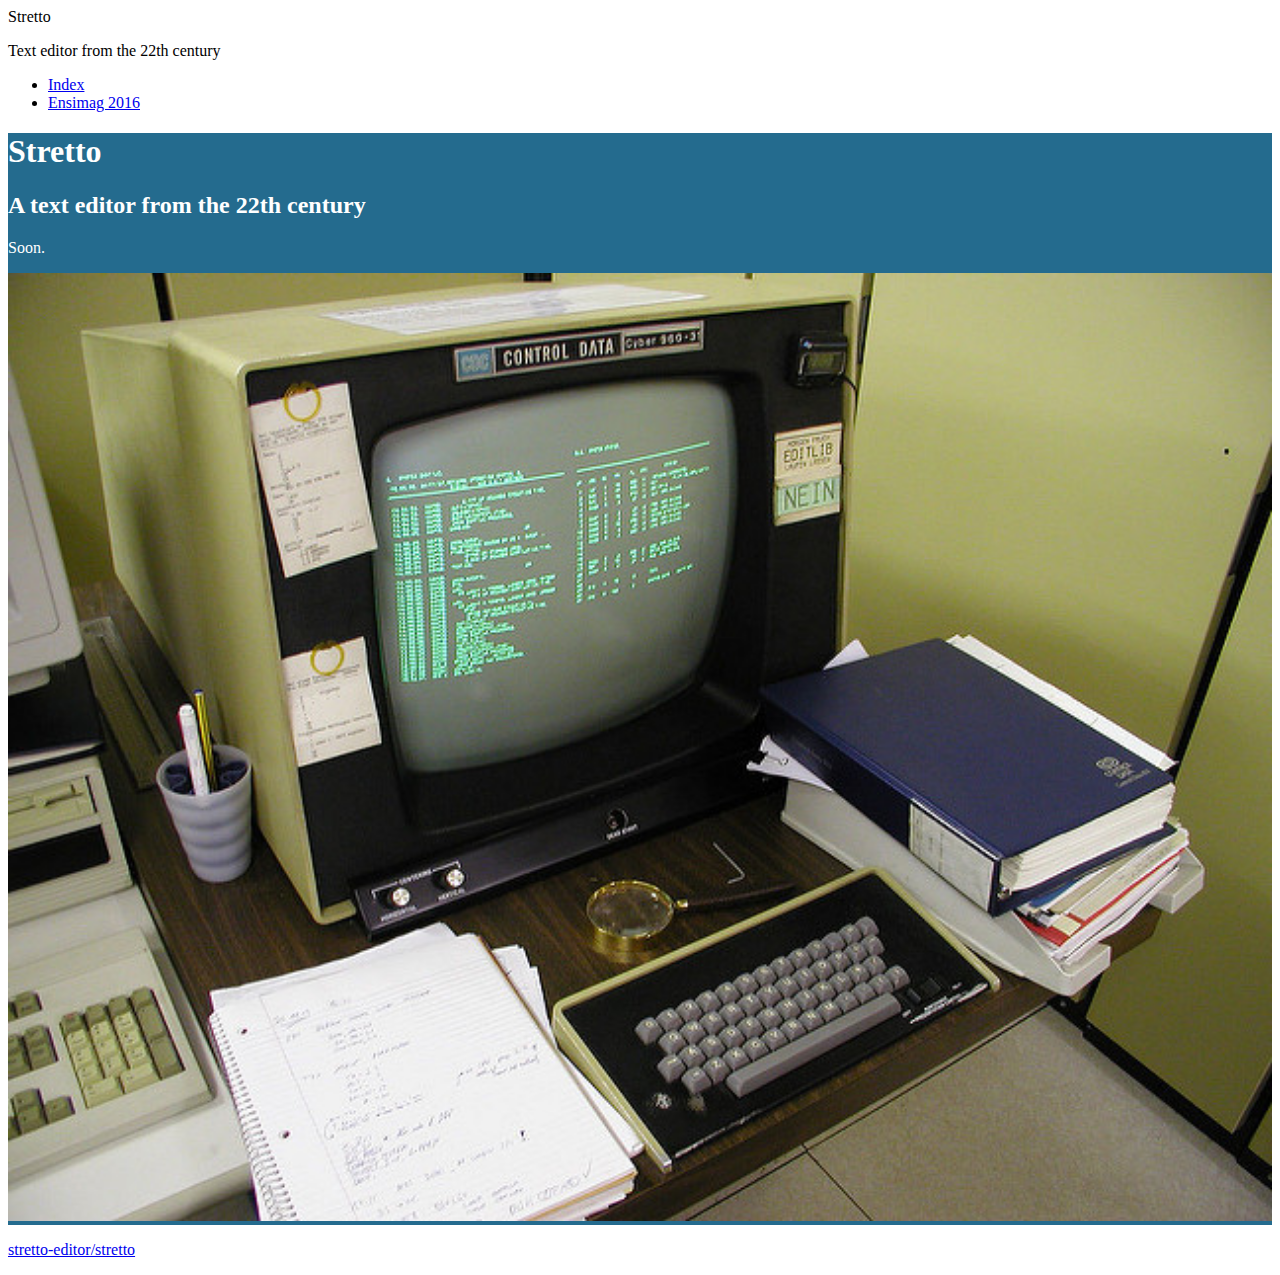
==== index.html @ a32aa9db "Added mixpanel tracking" ====
<!DOCTYPE html>
<html>
<head>
    <meta charset="utf-8">
    <meta name="viewport" content="width=device-width, initial-scale=1">
    <title>Stretto - Ensimag 2016</title>
    <!-- Boostrap -->
    <link rel="stylesheet" href="https://maxcdn.bootstrapcdn.com/bootstrap/3.3.6/css/bootstrap.min.css" integrity="sha384-1q8mTJOASx8j1Au+a5WDVnPi2lkFfwwEAa8hDDdjZlpLegxhjVME1fgjWPGmkzs7" crossorigin="anonymous">
    <link rel="stylesheet" href="./css/style.css">
    <!-- Bootstrap -->
    <script src="https://maxcdn.bootstrapcdn.com/bootstrap/3.3.6/js/bootstrap.min.js" integrity="sha384-0mSbJDEHialfmuBBQP6A4Qrprq5OVfW37PRR3j5ELqxss1yVqOtnepnHVP9aJ7xS" crossorigin="anonymous"></script>
    <script type="text/javascript">(function(e,b){if(!b.__SV){var a,f,i,g;window.mixpanel=b;b._i=[];b.init=function(a,e,d){function f(b,h){var a=h.split(".");2==a.length&&(b=b[a[0]],h=a[1]);b[h]=function(){b.push([h].concat(Array.prototype.slice.call(arguments,0)))}}var c=b;"undefined"!==typeof d?c=b[d]=[]:d="mixpanel";c.people=c.people||[];c.toString=function(b){var a="mixpanel";"mixpanel"!==d&&(a+="."+d);b||(a+=" (stub)");return a};c.people.toString=function(){return c.toString(1)+".people (stub)"};i="disable time_event track track_pageview track_links track_forms register register_once alias unregister identify name_tag set_config people.set people.set_once people.increment people.append people.union people.track_charge people.clear_charges people.delete_user".split(" ");
    for(g=0;g<i.length;g++)f(c,i[g]);b._i.push([a,e,d])};b.__SV=1.2;a=e.createElement("script");a.type="text/javascript";a.async=!0;a.src="undefined"!==typeof MIXPANEL_CUSTOM_LIB_URL?MIXPANEL_CUSTOM_LIB_URL:"file:"===e.location.protocol&&"//cdn.mxpnl.com/libs/mixpanel-2-latest.min.js".match(/^\/\//)?"https://cdn.mxpnl.com/libs/mixpanel-2-latest.min.js":"//cdn.mxpnl.com/libs/mixpanel-2-latest.min.js";f=e.getElementsByTagName("script")[0];f.parentNode.insertBefore(a,f)}})(document,window.mixpanel||[]);
    mixpanel.init("96ddbb5d593abe1ede6477f411e5e4f9");
    mixpanel.track("Viewed page Index");
</script>
</head>
<body class="container">
    <nav class="navbar navbar-default">
        <div class="container">
            <div class="navbar-header">
                <span class="navbar-brand">Stretto</span>
            </div>
            <p class="navbar-text ">Text editor from the 22th century</p>
            <ul class="nav navbar-nav">
                <li class="active">
                    <a href="./index.html">Index</a>
                </li>
                <li>
                    <a href="./ensimag.html">Ensimag 2016</a>
                </li>
            </ul>
        </div>
    </nav>

    <div class="jumbotron">
        <div class="row">

            <div class="col-md-6 col-xs-12">

                <h1>Stretto</h1>
                <h2>A text editor from the 22th century</h2>
                <p class="text-center">
                    Soon.
                </p>
            </div>
            <div class="col-md-6 col-xs-12">
                <img src="./img/computer.jpg" style="width:100%" alt="Un aperçu de Stretto">
            </div>
        </div>
    </div>
                <p class="text-center">
                    <a href="https://github.com/stretto-editor/stretto/tree/master">stretto-editor/stretto</a>
                </p>
    <p>
    </p>
</body>
</html>
---- css/style.css ----
body{
    font-size: 16px;
}
.jumbotron{
    background-color: #246b8e;
    color: #ffffff;
}
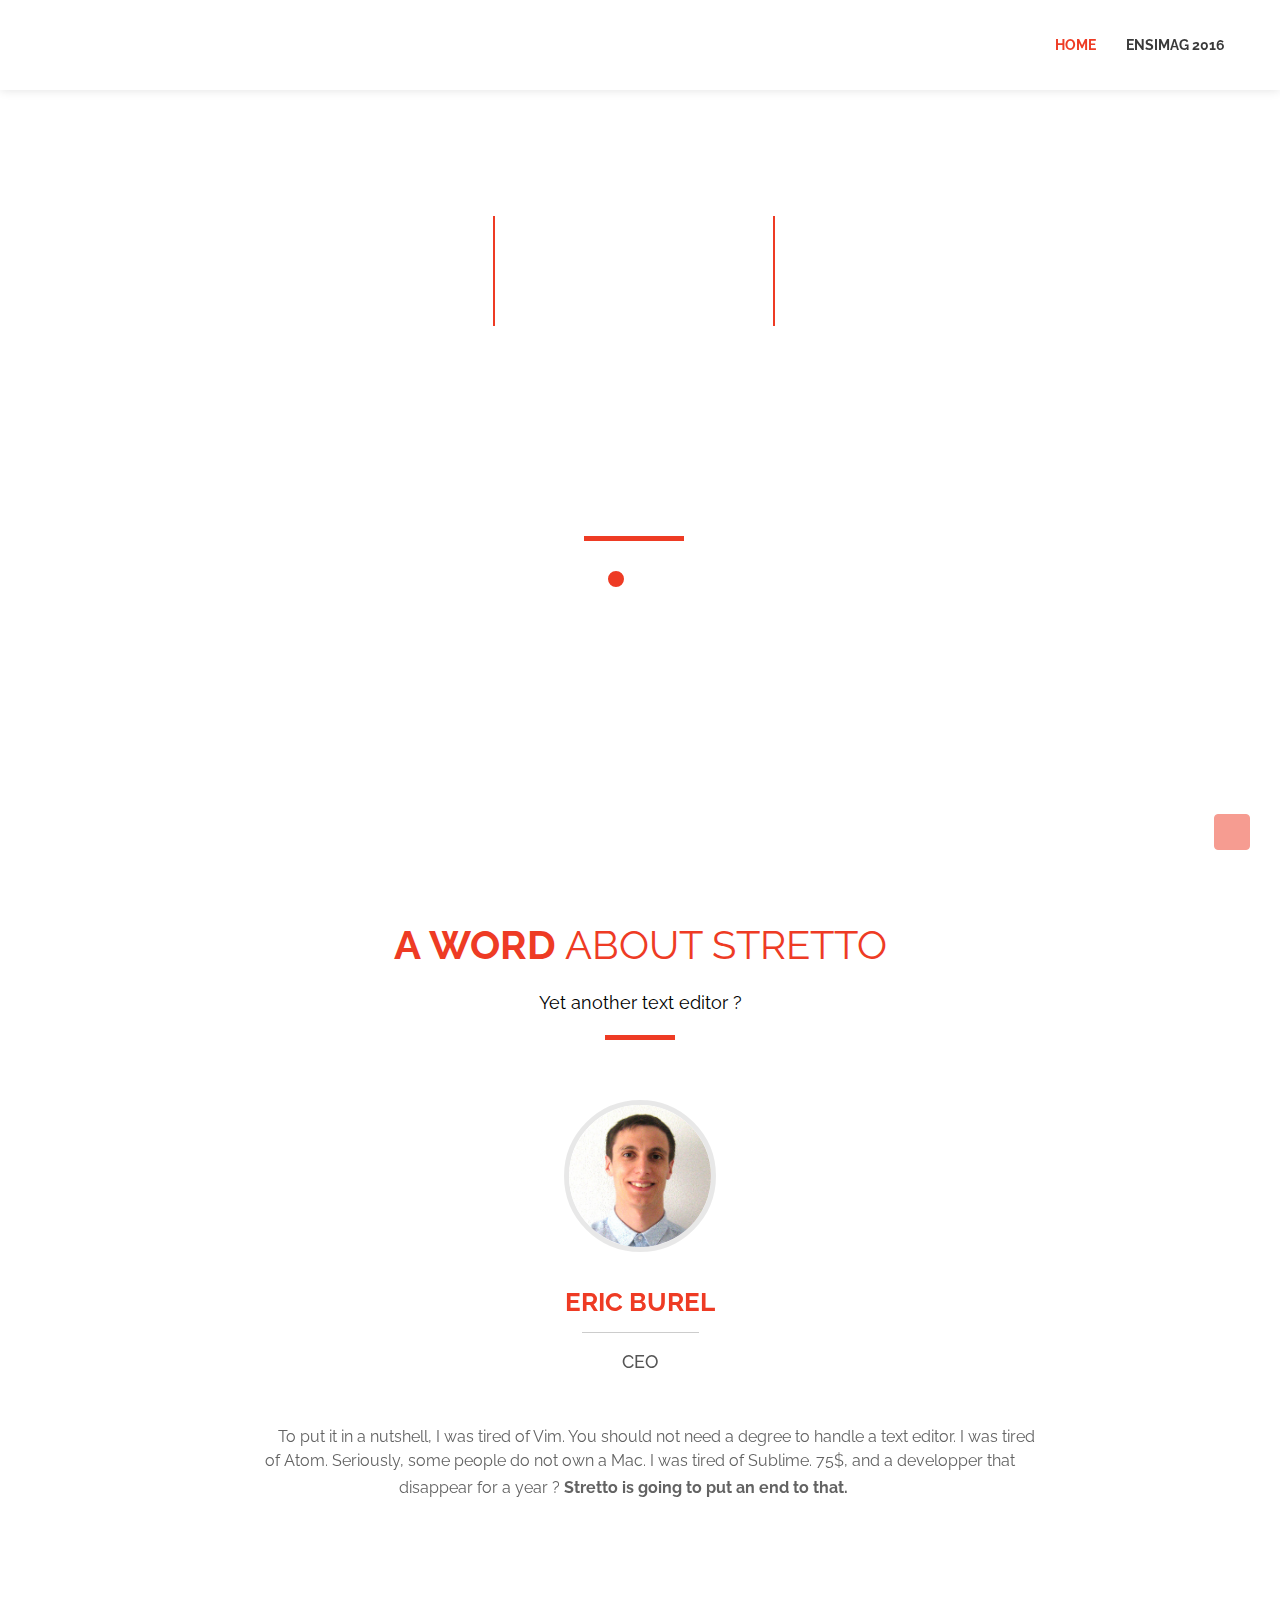
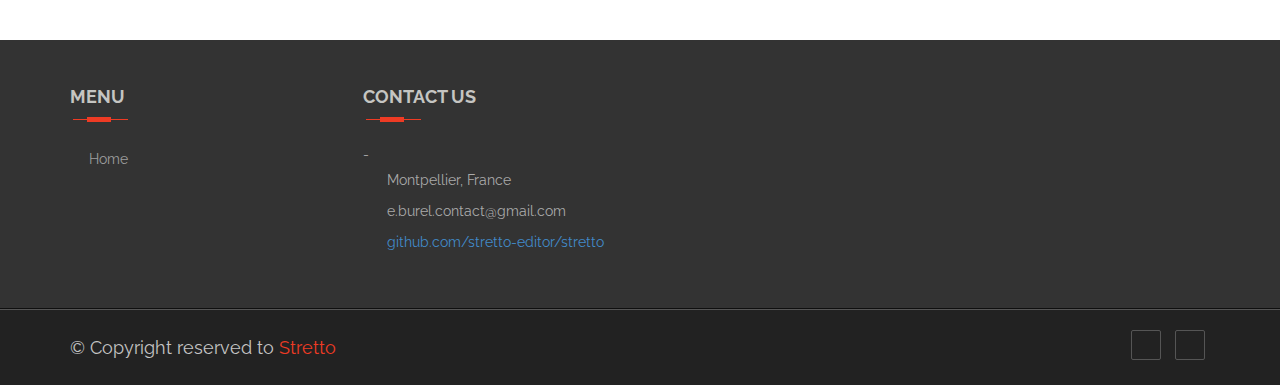
==== commit 9a264e45: "Implemented index" ====
--- a/index.html
+++ b/index.html
@@ -1,58 +1,373 @@
 <!DOCTYPE html>
-<html>
+<!--[if lt IE 7]>      <html class="no-js lt-ie9 lt-ie8 lt-ie7"> <![endif]-->
+<!--[if IE 7]>         <html class="no-js lt-ie9 lt-ie8"> <![endif]-->
+<!--[if IE 8]>         <html class="no-js lt-ie9"> <![endif]-->
+<!--[if gt IE 8]><!--> <html class="no-js"> <!--<![endif]-->
 <head>
+    <!-- Basic Page Needs
+    ================================================== -->
     <meta charset="utf-8">
+    <title>Stretto - Text editor from the 22nd century</title>
+    <meta name="description" content="">
+    <!-- Mobile Specific Metas
+    ================================================== -->
     <meta name="viewport" content="width=device-width, initial-scale=1">
-    <title>Stretto - Ensimag 2016</title>
-    <!-- Boostrap -->
-    <link rel="stylesheet" href="https://maxcdn.bootstrapcdn.com/bootstrap/3.3.6/css/bootstrap.min.css" integrity="sha384-1q8mTJOASx8j1Au+a5WDVnPi2lkFfwwEAa8hDDdjZlpLegxhjVME1fgjWPGmkzs7" crossorigin="anonymous">
-    <link rel="stylesheet" href="./css/style.css">
+
+    <!-- Place favicon.ico and apple-touch-icon.png in the root directory -->
+    <!-- CSS
+    ================================================== -->
     <!-- Bootstrap -->
-    <script src="https://maxcdn.bootstrapcdn.com/bootstrap/3.3.6/js/bootstrap.min.js" integrity="sha384-0mSbJDEHialfmuBBQP6A4Qrprq5OVfW37PRR3j5ELqxss1yVqOtnepnHVP9aJ7xS" crossorigin="anonymous"></script>
-    <script type="text/javascript">(function(e,b){if(!b.__SV){var a,f,i,g;window.mixpanel=b;b._i=[];b.init=function(a,e,d){function f(b,h){var a=h.split(".");2==a.length&&(b=b[a[0]],h=a[1]);b[h]=function(){b.push([h].concat(Array.prototype.slice.call(arguments,0)))}}var c=b;"undefined"!==typeof d?c=b[d]=[]:d="mixpanel";c.people=c.people||[];c.toString=function(b){var a="mixpanel";"mixpanel"!==d&&(a+="."+d);b||(a+=" (stub)");return a};c.people.toString=function(){return c.toString(1)+".people (stub)"};i="disable time_event track track_pageview track_links track_forms register register_once alias unregister identify name_tag set_config people.set people.set_once people.increment people.append people.union people.track_charge people.clear_charges people.delete_user".split(" ");
-    for(g=0;g<i.length;g++)f(c,i[g]);b._i.push([a,e,d])};b.__SV=1.2;a=e.createElement("script");a.type="text/javascript";a.async=!0;a.src="undefined"!==typeof MIXPANEL_CUSTOM_LIB_URL?MIXPANEL_CUSTOM_LIB_URL:"file:"===e.location.protocol&&"//cdn.mxpnl.com/libs/mixpanel-2-latest.min.js".match(/^\/\//)?"https://cdn.mxpnl.com/libs/mixpanel-2-latest.min.js":"//cdn.mxpnl.com/libs/mixpanel-2-latest.min.js";f=e.getElementsByTagName("script")[0];f.parentNode.insertBefore(a,f)}})(document,window.mixpanel||[]);
-    mixpanel.init("96ddbb5d593abe1ede6477f411e5e4f9");
-    mixpanel.track("Viewed page Index");
-</script>
+    <link rel="stylesheet" href="css/bootstrap.min.css"/>
+    <!-- FontAwesome -->
+    <link rel="stylesheet" href="css/font-awesome.min.css"/>
+    <!-- Animation -->
+    <link rel="stylesheet" href="css/animate.css" />
+    <!-- Owl Carousel -->
+    <link rel="stylesheet" href="css/owl.carousel.css"/>
+    <link rel="stylesheet" href="css/owl.theme.css"/>
+    <!-- Pretty Photo -->
+    <link rel="stylesheet" href="css/prettyPhoto.css"/>
+    <!-- Main color style -->
+    <link rel="stylesheet" href="css/red.css"/>
+    <!-- Template styles-->
+    <link rel="stylesheet" href="css/custom.css" />
+    <!-- Responsive -->
+    <link rel="stylesheet" href="css/responsive.css" />
+    <link rel="stylesheet" href="css/jquery.fancybox.css?v=2.1.5" type="text/css" media="screen" />
+
+    <script type="text/javascript" src="http://maps.google.com/maps/api/js?sensor=false"></script>
+    <link href="http://fonts.googleapis.com/css?family=Lato:400,300" rel="stylesheet" type="text/css">
+    <link href="http://fonts.googleapis.com/css?family=Raleway:400,300,500" rel="stylesheet" type="text/css">
 </head>
-<body class="container">
-    <nav class="navbar navbar-default">
+
+<body data-spy="scroll" data-target=".navbar-fixed-top">
+    <!--[if lt IE 7]>
+    <p class="browsehappy">You are using an <strong>outdated</strong> browser. Please <a href="http://browsehappy.com/">upgrade your browser</a> to improve your experience.</p>
+    <![endif]-->
+
+    <header id="section_header" class="navbar-fixed-top main-nav" role="banner">
         <div class="container">
-            <div class="navbar-header">
-                <span class="navbar-brand">Stretto</span>
-            </div>
-            <p class="navbar-text ">Text editor from the 22th century</p>
-            <ul class="nav navbar-nav">
-                <li class="active">
-                    <a href="./index.html">Index</a>
-                </li>
-                <li>
-                    <a href="./ensimag.html">Ensimag 2016</a>
-                </li>
-            </ul>
+            <!-- <div class="row"> -->
+            <div class="navbar-header ">
+                <button type="button" class="navbar-toggle" data-toggle="collapse" data-target="#bs-example-navbar-collapse-1">
+                    <span class="sr-only">Toggle navigation</span>
+                    <span class="icon-bar"></span>
+                    <span class="icon-bar"></span>
+                    <span class="icon-bar"></span>
+                </button>
+                <a class="navbar-brand" href="#">
+                    <img src="images/logo2.png" alt="">
+                </a>
+            </div><!--Navbar header End-->
+            <nav class="collapse navbar-collapse navigation" id="bs-example-navbar-collapse-1" role="navigation">
+                <ul class="nav navbar-nav navbar-right ">
+                    <li class="active"> <a href="#slider_part" class="page-scroll">Home </a></li>
+                    <!--<li><a href="#portfolio" class="page-scroll" >Portfolio</a> </li>
+                    <li><a href="#about" class="page-scroll">About Us </a> </li>
+                    <li><a href="#team" class="page-scroll">Our Team </a> </li>
+                    <li><a href="#blog" class="page-scroll">Blog</a> </li>
+                    <li><a href="#contact" class="page-scroll">Contact Us</a> </li>-->
+                    <li><a href="./ensimag.html">Ensimag 2016</a> </li>
+                </ul>
+            </nav>
+        </div><!-- /.container-fluid -->
+    </header>
+    <!-- Slider start -->
+    <section id="slider_part">
+        <div class="carousel slide" id="carousel-example-generic" data-ride="carousel">
+            <!-- Indicators -->
+            <ol class="carousel-indicators text-center">
+                <li data-target="#carousel-example-generic" data-slide-to="0" class="active"></li>
+                <li data-target="#carousel-example-generic" data-slide-to="1"></li>
+                <li data-target="#carousel-example-generic" data-slide-to="2"></li>
+            </ol>
+
+            <div class="carousel-inner">
+                <div class="item active">
+                    <div class="overlay-slide">
+                        <img src="images/banner/p5.jpg" alt="" class="img-responsive">
+                    </div>
+                    <div class="carousel-caption">
+                        <div class="col-md-12 col-xs-12 text-center">
+                            <h2>Stretto</h2>
+                            <h3 class="animated2">A text editor from the 22nd century</h3>
+                            <div class="line"></div>
+                            <p class="animated3">From the future to you</p>
+                        </div>
+                    </div>
+                </div>
+                <div class="item">
+                    <div class="overlay-slide">
+                        <img src="images/banner/p3.jpg" alt="" class="img-responsive">
+                    </div>
+                    <div class="carousel-caption">
+                        <div class="col-md-12 col-xs-12 text-center">
+                            <h2>Stretto</h2>
+                            <h3 class="animated3">As modern as Go</h3>
+                            <div class="line"></div>
+                            <p class="animated2">Written in a fast, modern, extensible language</p>
+                        </div>
+                    </div>
+                </div>
+                <div class="item">
+                    <div class="overlay-slide">
+                        <img src="images/banner/p10.jpg" alt="" class="img-responsive">
+                    </div>
+                    <div class="carousel-caption">
+                        <div class="col-md-12 col-xs-12 text-center">
+                            <h2>Stretto</h2>
+                            <h3 class="animated3">No trade-off</h3>
+                            <div class="line"></div>
+                            <p class="animated2">The speed of Vim, the community of Atom, the power of Sublime</p>
+                        </div>
+                    </div>
+                </div>
+
+            </div> 	 <!-- End Carousel Inner -->
+
+            <!-- Controls -->
+            <div class="slides-control ">
+                <a class="left carousel-control" href="#carousel-example-generic" data-slide="prev">
+                    <span><i class="fa fa-angle-left"></i></span>
+                </a>
+                <a class="right carousel-control" href="#carousel-example-generic" data-slide="next">
+                    <span><i class="fa fa-angle-right"></i></span>
+                </a>
+            </div>
         </div>
-    </nav>
-
-    <div class="jumbotron">
-        <div class="row">
-
-            <div class="col-md-6 col-xs-12">
-
-                <h1>Stretto</h1>
-                <h2>A text editor from the 22th century</h2>
-                <p class="text-center">
-                    Soon.
-                </p>
-            </div>
-            <div class="col-md-6 col-xs-12">
-                <img src="./img/computer.jpg" style="width:100%" alt="Un aperçu de Stretto">
-            </div>
+    </section>
+    <!--/ Slider end -->
+
+    <!-- Testimonial Start -->
+
+    <section id="testimonial" class="wow fadeInUp">
+        <div class="container">
+            <div class="row">
+                <div class="col-md-12 col-sm-12 col-xs-12">
+                    <div class="feature_header text-center">
+                        <h3 class="feature_title"><b>A word</b> about Stretto</h3>
+                        <h4 class="feature_sub">Yet another text editor ?</h4>
+                        <div class="divider"></div>
+                    </div>
+                </div>  <!-- Col-md-12 End -->
+            </div>
+            <div class="row">
+                <div id="testimonial-carousel" class="owl-carousel owl-theme text-center testimonial-slide">
+                    <div class="item">
+                        <div class="testimonial-thumb">
+                            <img class="img-circle" src="images/team/eric_carre_300.jpg" alt="testimonial" >
+                        </div>
+                        <div class="testimonial-content">
+                            <h3 class="name">Eric Burel <span>CEO</span></h3>
+                            <p class="testimonial-text">
+                                To put it in a nutshell, I was tired of Vim. You should not need a degree to handle a text editor.
+                                I was tired of Atom. Seriously, some people do not own a Mac. I was tired of Sublime. 75$, and a developper
+                                that disappear for a year ? <b>Stretto is going to put an end to that.</b>
+                            </p>
+                        </div>
+                    </div>
+                    <!--            <div class="item">
+                    <div class="testimonial-thumb">
+                    <img class="img-circle" src="images/testimonial2.png" alt="testimonial" >
+                </div>
+                <div class="testimonial-content">
+                <h3 class="name">Angry Figer <span>Frozen Director</span></h3>
+                <p class="testimonial-text">
+                Lorem Ipsum as their default model text, and a search for ‘lorem ipsum’ will uncover many web sites still in their infancy. Various versions have evolved over the years, sometimes by accident, sometimes on purpose. Lorem Ipsum is that it as opposed to using.
+            </p>
         </div>
     </div>
-                <p class="text-center">
-                    <a href="https://github.com/stretto-editor/stretto/tree/master">stretto-editor/stretto</a>
-                </p>
-    <p>
-    </p>
+    <div class="item">
+    <div class="testimonial-thumb">
+    <img class="img-circle" src="images/team/pic6.jpg" alt="testimonial" >
+</div>
+<div class="testimonial-content">
+<h3 class="name wow bounceInLeft">Monica Lunaxy<span>Sales Manager</span></h3>
+<p class="testimonial-text">
+Lorem Ipsum as their default model text, and a search for ‘lorem ipsum’ will uncover many web sites still in their infancy. Various versions have evolved over the years, sometimes by accident, sometimes on purpose. Lorem Ipsum is that it as opposed to using.
+</p>
+</div>
+</div>
+</div>
+-->
+<!-- Navigation start -->
+<!--<div class="customNavigation cyprass-carousel-controller">
+<a class="prev left">
+<i class="fa fa-chevron-left"></i>
+</a>
+<a class="next right">
+<i class="fa fa-chevron-right"></i>
+</a>
+</div>-->
+<!-- Navigation ENd -->
+</div>
+</div> <!-- Row End -->
+</div>
+</section> <!-- Section Testimonial End -->
+
+<!-- Testimonial Area End -->
+
+<!-- Footer Area Start -->
+
+<section id="footer">
+    <div class="footer_top">
+        <div class="container">
+            <div class="row">
+                <div class="col-md-3 col-sm-6 col-xs-12">
+                    <h3 class="menu_head">Menu</h3>
+                    <div class="footer_menu">
+                        <ul>
+                            <li><a href="#">Home</a></li>
+                            <!--    <li><a href="#service">Service</a></li>
+                            <li><a href="#portfolio">Portfolio</a></li>
+                            <li><a href="#blog">Blog</a></li>
+                            <li><a href="#contact">Contact</a></li>
+                        -->
+                    </ul>
+                </div>
+            </div>
+            <!--        <div class="col-md-3 col-sm-6 col-xs-12">
+            <h3 class="menu_head">Useful Links</h3>
+            <div class="footer_menu">
+            <ul>
+            <li><a href="#">Terms of use</a></li>
+            <li><a href="#">Privacy Policy</a></li>
+            <li><a href="#"> inventore natus ullam eum</a></li>
+            <li><a href="#">consectetur adipisicing elit.</a></li>
+            <li><a href="#">Frequently Asked Questions</a></li>
+        </ul>
+    </div>
+</div>
+-->
+<div class="col-md-3 col-sm-6 col-xs-12">
+    <h3 class="menu_head">Contact us</h3>
+    <div class="footer_menu_contact">
+        <ul>
+            -<li> <i class="fa fa-home"></i>
+                <span> Montpellier, France</span></li>
+                <!---<li><i class="fa fa-globe"></i>
+                <span> +880-12345678</span></li>-->
+                <li><i class="fa fa-phone"></i>
+                    <span>e.burel.contact@gmail.com</span></li>
+                    <li><i class="fa fa-github"></i>
+                        <span><a href="https://github.com/stretto-editor/stretto">github.com/stretto-editor/stretto</a></span></li>
+                    </ul>
+                </div>
+            </div>
+
+            <!--
+            <div class="col-md-3 col-sm-6 col-xs-12">
+            <h3 class="menu_head">Tags</h3>
+            <div class="footer_menu tags">
+            <a href="#"> Text editor</a>
+            <a href="#"> Developper</a>
+            <a href="#"></a>
+            <a href="#"> Web Design</a>
+            <a href="#"> Development</a>
+            <a href="#"> Asp.net</a>
+            <a href="#"> Bootstrap</a>
+            <a href="#"> Joomla</a>
+            <a href="#"> SEO</a>
+            <a href="#"> Wordepress</a>
+        </div>
+    </div>-->
+
+</div>
+</div>
+</div>
+
+<div class="footer_b">
+    <div class="container">
+        <div class="row">
+            <div class="col-md-6 col-sm-6 col-xs-12">
+                <div class="footer_bottom">
+                    <p class="text-block"> &copy; Copyright reserved to <span>Stretto </span></p>
+                </div>
+            </div>
+            <div class="col-md-6 col-sm-6 col-xs-12">
+                <div class="footer_mid pull-right">
+                    <ul class="social-contact list-inline">
+                        <li><a href="https://fr.linkedin.com/in/ericburel"> <i class="fa fa-linkedin"></i></a></li>
+                        <li><a href="https://github.com/stretto-editor/stretto"> <i class="fa fa-github"></i></a></li>
+                    </ul>
+                </div>
+            </div>
+
+        </div>
+    </div>
+</div>
+</section>
+<!-- Footer Area End -->
+
+<!-- Back To Top Button -->
+<div id="back-top">
+    <a href="#slider_part" class="scroll" data-scroll>
+        <button class="btn btn-primary" title="Back to Top"><i class="fa fa-angle-up"></i></button>
+    </a>
+</div>
+<!-- End Back To Top Button -->
+
+
+
+<!-- Javascript Files
+================================================== -->
+<!-- initialize jQuery Library -->
+
+<!-- initialize jQuery Library -->
+<!-- Main jquery -->
+<script type="text/javascript" src="js/jquery.js"></script>
+<!-- Bootstrap jQuery -->
+<script src="js/bootstrap.min.js"></script>
+<!-- Owl Carousel -->
+<script src="js/owl.carousel.min.js"></script>
+<!-- Isotope -->
+<script src="js/jquery.isotope.js"></script>
+<!-- Pretty Photo -->
+<script type="text/javascript" src="js/jquery.prettyPhoto.js"></script>
+<!-- SmoothScroll -->
+<script type="text/javascript" src="js/smooth-scroll.js"></script>
+<!-- Image Fancybox -->
+<script type="text/javascript" src="js/jquery.fancybox.pack.js?v=2.1.5"></script>
+<!-- Counter  -->
+<script type="text/javascript" src="js/jquery.counterup.min.js"></script>
+<!-- waypoints -->
+<script type="text/javascript" src="js/waypoints.min.js"></script>
+<!-- Bx slider -->
+<script type="text/javascript" src="js/jquery.bxslider.min.js"></script>
+<!-- Scroll to top -->
+<script type="text/javascript" src="js/jquery.scrollTo.js"></script>
+<!-- Easing js -->
+<script type="text/javascript" src="js/jquery.easing.1.3.js"></script>
+<!-- PrettyPhoto -->
+<script src="js/jquery.singlePageNav.js"></script>
+<!-- Wow Animation -->
+<script type="js/javascript" src="js/wow.min.js"></script>
+<!-- Google Map  Source -->
+<script type="text/javascript" src="js/gmaps.js"></script>
+<!-- Custom js -->
+<script src="js/custom.js"></script>
+<script>
+    // Google Map - with support of gmaps.js
+    var map;
+    map = new GMaps({
+        div: '#map',
+        lat: 23.709921,
+        lng: 90.407143,
+        scrollwheel: false,
+        panControl: false,
+        zoomControl: false,
+    });
+
+    map.addMarker({
+        lat: 23.709921,
+        lng: 90.407143,
+        title: 'Smilebuddy',
+        infoWindow: {
+            content: '<p> Smilebuddy, Dhanmondhi 27</p>'
+        },
+        icon: "images/map1.png"
+    });
+</script>
+
 </body>
 </html>
--- a/css/prettyPhoto.css
+++ b/css/prettyPhoto.css
@@ -0,0 +1,525 @@
+/* ------------------------------------------------------------------------
+	This you can edit.
+------------------------------------------------------------------------- */
+
+	/* ----------------------------------
+		Default Theme
+	----------------------------------- */
+
+	div.pp_default .pp_top,
+	div.pp_default .pp_top .pp_middle,
+	div.pp_default .pp_top .pp_left,
+	div.pp_default .pp_top .pp_right,
+	div.pp_default .pp_bottom,
+	div.pp_default .pp_bottom .pp_left,
+	div.pp_default .pp_bottom .pp_middle,
+	div.pp_default .pp_bottom .pp_right { height: 13px; }
+	
+	div.pp_default .pp_top .pp_left { background: url(../images/prettyPhoto/default/sprite.png) -78px -93px no-repeat; } /* Top left corner */
+	div.pp_default .pp_top .pp_middle { background: url(../images/prettyPhoto/default/sprite_x.png) top left repeat-x; } /* Top pattern/color */
+	div.pp_default .pp_top .pp_right { background: url(../images/prettyPhoto/default/sprite.png) -112px -93px no-repeat; } /* Top right corner */
+	
+	div.pp_default .pp_content .ppt { color: #f8f8f8; }
+	div.pp_default .pp_content_container .pp_left { background: url(../images/prettyPhoto/default/sprite_y.png) -7px 0 repeat-y; padding-left: 13px; }
+	div.pp_default .pp_content_container .pp_right { background: url(../images/prettyPhoto/default/sprite_y.png) top right repeat-y; padding-right: 13px; }
+	div.pp_default .pp_content { background-color: #fff; } /* Content background */
+	div.pp_default .pp_next:hover { background: url(../images/prettyPhoto/default/sprite_next.png) center right  no-repeat; cursor: pointer; } /* Next button */
+	div.pp_default .pp_previous:hover { background: url(../images/prettyPhoto/default/sprite_prev.png) center left no-repeat; cursor: pointer; } /* Previous button */
+	div.pp_default .pp_expand { background: url(../images/prettyPhoto/default/sprite.png) 0 -29px no-repeat; cursor: pointer; width: 28px; height: 28px; } /* Expand button */
+	div.pp_default .pp_expand:hover { background: url(../images/prettyPhoto/default/sprite.png) 0 -56px no-repeat; cursor: pointer; } /* Expand button hover */
+	div.pp_default .pp_contract { background: url(../images/prettyPhoto/default/sprite.png) 0 -84px no-repeat; cursor: pointer; width: 28px; height: 28px; } /* Contract button */
+	div.pp_default .pp_contract:hover { background: url(../images/prettyPhoto/default/sprite.png) 0 -113px no-repeat; cursor: pointer; } /* Contract button hover */
+	div.pp_default .pp_close { width: 30px; height: 30px; background: url(../images/prettyPhoto/default/sprite.png) 2px 1px no-repeat; cursor: pointer; } /* Close button */
+	div.pp_default #pp_full_res .pp_inline { color: #000; } 
+	div.pp_default .pp_gallery ul li a { background: url(../images/prettyPhoto/default/default_thumb.png) center center #f8f8f8; border:1px solid #aaa; }
+	div.pp_default .pp_gallery ul li a:hover,
+	div.pp_default .pp_gallery ul li.selected a { border-color: #fff; }
+	div.pp_default .pp_social { margin-top: 7px; }
+
+	div.pp_default .pp_gallery a.pp_arrow_previous,
+	div.pp_default .pp_gallery a.pp_arrow_next { position: static; left: auto; }
+	div.pp_default .pp_nav .pp_play,
+	div.pp_default .pp_nav .pp_pause { background: url(../images/prettyPhoto/default/sprite.png) -51px 1px no-repeat; height:30px; width:30px; }
+	div.pp_default .pp_nav .pp_pause { background-position: -51px -29px; }
+	div.pp_default .pp_details { position: relative; }
+	div.pp_default a.pp_arrow_previous,
+	div.pp_default a.pp_arrow_next { background: url(../images/prettyPhoto/default/sprite.png) -31px -3px no-repeat; height: 20px; margin: 4px 0 0 0; width: 20px; }
+	div.pp_default a.pp_arrow_next { left: 52px; background-position: -82px -3px; } /* The next arrow in the bottom nav */
+	div.pp_default .pp_content_container .pp_details { margin-top: 5px; }
+	div.pp_default .pp_nav { clear: none; height: 30px; width: 110px; position: relative; }
+	div.pp_default .pp_nav .currentTextHolder{ font-family: Georgia; font-style: italic; color:#999; font-size: 11px; left: 75px; line-height: 25px; margin: 0; padding: 0 0 0 10px; position: absolute; top: 2px; }
+	
+	div.pp_default .pp_close:hover, div.pp_default .pp_nav .pp_play:hover, div.pp_default .pp_nav .pp_pause:hover, div.pp_default .pp_arrow_next:hover, div.pp_default .pp_arrow_previous:hover { opacity:0.7; }
+
+	div.pp_default .pp_description{ font-size: 11px; font-weight: bold; line-height: 14px; margin: 5px 50px 5px 0; }
+
+	div.pp_default .pp_bottom .pp_left { background: url(../images/prettyPhoto/default/sprite.png) -78px -127px no-repeat; } /* Bottom left corner */
+	div.pp_default .pp_bottom .pp_middle { background: url(../images/prettyPhoto/default/sprite_x.png) bottom left repeat-x; } /* Bottom pattern/color */
+	div.pp_default .pp_bottom .pp_right { background: url(../images/prettyPhoto/default/sprite.png) -112px -127px no-repeat; } /* Bottom right corner */
+
+	div.pp_default .pp_loaderIcon { background: url(../images/prettyPhoto/default/loader.gif) center center no-repeat; } /* Loader icon */
+
+	
+	/* ----------------------------------
+		Light Rounded Theme
+	----------------------------------- */
+
+
+	div.light_rounded .pp_top .pp_left { background: url(../images/prettyPhoto/light_rounded/sprite.png) -88px -53px no-repeat; } /* Top left corner */
+	div.light_rounded .pp_top .pp_middle { background: #fff; } /* Top pattern/color */
+	div.light_rounded .pp_top .pp_right { background: url(../images/prettyPhoto/light_rounded/sprite.png) -110px -53px no-repeat; } /* Top right corner */
+	
+	div.light_rounded .pp_content .ppt { color: #000; }
+	div.light_rounded .pp_content_container .pp_left,
+	div.light_rounded .pp_content_container .pp_right { background: #fff; }
+	div.light_rounded .pp_content { background-color: #fff; } /* Content background */
+	div.light_rounded .pp_next:hover { background: url(../images/prettyPhoto/light_rounded/btnNext.png) center right  no-repeat; cursor: pointer; } /* Next button */
+	div.light_rounded .pp_previous:hover { background: url(../images/prettyPhoto/light_rounded/btnPrevious.png) center left no-repeat; cursor: pointer; } /* Previous button */
+	div.light_rounded .pp_expand { background: url(../images/prettyPhoto/light_rounded/sprite.png) -31px -26px no-repeat; cursor: pointer; } /* Expand button */
+	div.light_rounded .pp_expand:hover { background: url(../images/prettyPhoto/light_rounded/sprite.png) -31px -47px no-repeat; cursor: pointer; } /* Expand button hover */
+	div.light_rounded .pp_contract { background: url(../images/prettyPhoto/light_rounded/sprite.png) 0 -26px no-repeat; cursor: pointer; } /* Contract button */
+	div.light_rounded .pp_contract:hover { background: url(../images/prettyPhoto/light_rounded/sprite.png) 0 -47px no-repeat; cursor: pointer; } /* Contract button hover */
+	div.light_rounded .pp_close { width: 75px; height: 22px; background: url(../images/prettyPhoto/light_rounded/sprite.png) -1px -1px no-repeat; cursor: pointer; } /* Close button */
+	div.light_rounded .pp_details { position: relative; }
+	div.light_rounded .pp_description { margin-right: 85px; }
+	div.light_rounded #pp_full_res .pp_inline { color: #000; } 
+	div.light_rounded .pp_gallery a.pp_arrow_previous,
+	div.light_rounded .pp_gallery a.pp_arrow_next { margin-top: 12px !important; }
+	div.light_rounded .pp_nav .pp_play { background: url(../images/prettyPhoto/light_rounded/sprite.png) -1px -100px no-repeat; height: 15px; width: 14px; }
+	div.light_rounded .pp_nav .pp_pause { background: url(../images/prettyPhoto/light_rounded/sprite.png) -24px -100px no-repeat; height: 15px; width: 14px; }
+
+	div.light_rounded .pp_arrow_previous { background: url(../images/prettyPhoto/light_rounded/sprite.png) 0 -71px no-repeat; } /* The previous arrow in the bottom nav */
+		div.light_rounded .pp_arrow_previous.disabled { background-position: 0 -87px; cursor: default; }
+	div.light_rounded .pp_arrow_next { background: url(../images/prettyPhoto/light_rounded/sprite.png) -22px -71px no-repeat; } /* The next arrow in the bottom nav */
+		div.light_rounded .pp_arrow_next.disabled { background-position: -22px -87px; cursor: default; }
+
+	div.light_rounded .pp_bottom .pp_left { background: url(../images/prettyPhoto/light_rounded/sprite.png) -88px -80px no-repeat; } /* Bottom left corner */
+	div.light_rounded .pp_bottom .pp_middle { background: #fff; } /* Bottom pattern/color */
+	div.light_rounded .pp_bottom .pp_right { background: url(../images/prettyPhoto/light_rounded/sprite.png) -110px -80px no-repeat; } /* Bottom right corner */
+
+	div.light_rounded .pp_loaderIcon { background: url(../images/prettyPhoto/light_rounded/loader.gif) center center no-repeat; } /* Loader icon */
+	
+	/* ----------------------------------
+		Dark Rounded Theme
+	----------------------------------- */
+	
+	div.dark_rounded .pp_top .pp_left { background: url(../images/prettyPhoto/dark_rounded/sprite.png) -88px -53px no-repeat; } /* Top left corner */
+	div.dark_rounded .pp_top .pp_middle { background: url(../images/prettyPhoto/dark_rounded/contentPattern.png) top left repeat; } /* Top pattern/color */
+	div.dark_rounded .pp_top .pp_right { background: url(../images/prettyPhoto/dark_rounded/sprite.png) -110px -53px no-repeat; } /* Top right corner */
+	
+	div.dark_rounded .pp_content_container .pp_left { background: url(../images/prettyPhoto/dark_rounded/contentPattern.png) top left repeat-y; } /* Left Content background */
+	div.dark_rounded .pp_content_container .pp_right { background: url(../images/prettyPhoto/dark_rounded/contentPattern.png) top right repeat-y; } /* Right Content background */
+	div.dark_rounded .pp_content { background: url(../images/prettyPhoto/dark_rounded/contentPattern.png) top left repeat; } /* Content background */
+	div.dark_rounded .pp_next:hover { background: url(../images/prettyPhoto/dark_rounded/btnNext.png) center right  no-repeat; cursor: pointer; } /* Next button */
+	div.dark_rounded .pp_previous:hover { background: url(../images/prettyPhoto/dark_rounded/btnPrevious.png) center left no-repeat; cursor: pointer; } /* Previous button */
+	div.dark_rounded .pp_expand { background: url(../images/prettyPhoto/dark_rounded/sprite.png) -31px -26px no-repeat; cursor: pointer; } /* Expand button */
+	div.dark_rounded .pp_expand:hover { background: url(../images/prettyPhoto/dark_rounded/sprite.png) -31px -47px no-repeat; cursor: pointer; } /* Expand button hover */
+	div.dark_rounded .pp_contract { background: url(../images/prettyPhoto/dark_rounded/sprite.png) 0 -26px no-repeat; cursor: pointer; } /* Contract button */
+	div.dark_rounded .pp_contract:hover { background: url(../images/prettyPhoto/dark_rounded/sprite.png) 0 -47px no-repeat; cursor: pointer; } /* Contract button hover */
+	div.dark_rounded .pp_close { width: 75px; height: 22px; background: url(../images/prettyPhoto/dark_rounded/sprite.png) -1px -1px no-repeat; cursor: pointer; } /* Close button */
+	div.dark_rounded .pp_details { position: relative; }
+	div.dark_rounded .pp_description { margin-right: 85px; }
+	div.dark_rounded .currentTextHolder { color: #c4c4c4; }
+	div.dark_rounded .pp_description { color: #fff; }
+	div.dark_rounded #pp_full_res .pp_inline { color: #fff; }
+	div.dark_rounded .pp_gallery a.pp_arrow_previous,
+	div.dark_rounded .pp_gallery a.pp_arrow_next { margin-top: 12px !important; }
+	div.dark_rounded .pp_nav .pp_play { background: url(../images/prettyPhoto/dark_rounded/sprite.png) -1px -100px no-repeat; height: 15px; width: 14px; }
+	div.dark_rounded .pp_nav .pp_pause { background: url(../images/prettyPhoto/dark_rounded/sprite.png) -24px -100px no-repeat; height: 15px; width: 14px; }
+
+	div.dark_rounded .pp_arrow_previous { background: url(../images/prettyPhoto/dark_rounded/sprite.png) 0 -71px no-repeat; } /* The previous arrow in the bottom nav */
+		div.dark_rounded .pp_arrow_previous.disabled { background-position: 0 -87px; cursor: default; }
+	div.dark_rounded .pp_arrow_next { background: url(../images/prettyPhoto/dark_rounded/sprite.png) -22px -71px no-repeat; } /* The next arrow in the bottom nav */
+		div.dark_rounded .pp_arrow_next.disabled { background-position: -22px -87px; cursor: default; }
+
+	div.dark_rounded .pp_bottom .pp_left { background: url(../images/prettyPhoto/dark_rounded/sprite.png) -88px -80px no-repeat; } /* Bottom left corner */
+	div.dark_rounded .pp_bottom .pp_middle { background: url(../images/prettyPhoto/dark_rounded/contentPattern.png) top left repeat; } /* Bottom pattern/color */
+	div.dark_rounded .pp_bottom .pp_right { background: url(../images/prettyPhoto/dark_rounded/sprite.png) -110px -80px no-repeat; } /* Bottom right corner */
+
+	div.dark_rounded .pp_loaderIcon { background: url(../images/prettyPhoto/dark_rounded/loader.gif) center center no-repeat; } /* Loader icon */
+	
+	
+	/* ----------------------------------
+		Dark Square Theme
+	----------------------------------- */
+	
+	div.dark_square .pp_left ,
+	div.dark_square .pp_middle,
+	div.dark_square .pp_right,
+	div.dark_square .pp_content { background: #000; }
+	
+	div.dark_square .currentTextHolder { color: #c4c4c4; }
+	div.dark_square .pp_description { color: #fff; }
+	div.dark_square .pp_loaderIcon { background: url(../images/prettyPhoto/dark_square/loader.gif) center center no-repeat; } /* Loader icon */
+	
+	div.dark_square .pp_expand { background: url(../images/prettyPhoto/dark_square/sprite.png) -31px -26px no-repeat; cursor: pointer; } /* Expand button */
+	div.dark_square .pp_expand:hover { background: url(../images/prettyPhoto/dark_square/sprite.png) -31px -47px no-repeat; cursor: pointer; } /* Expand button hover */
+	div.dark_square .pp_contract { background: url(../images/prettyPhoto/dark_square/sprite.png) 0 -26px no-repeat; cursor: pointer; } /* Contract button */
+	div.dark_square .pp_contract:hover { background: url(../images/prettyPhoto/dark_square/sprite.png) 0 -47px no-repeat; cursor: pointer; } /* Contract button hover */
+	div.dark_square .pp_close { width: 75px; height: 22px; background: url(../images/prettyPhoto/dark_square/sprite.png) -1px -1px no-repeat; cursor: pointer; } /* Close button */
+	div.dark_square .pp_details { position: relative; }
+	div.dark_square .pp_description { margin: 0 85px 0 0; }
+	div.dark_square #pp_full_res .pp_inline { color: #fff; }
+	div.dark_square .pp_gallery a.pp_arrow_previous,
+	div.dark_square .pp_gallery a.pp_arrow_next { margin-top: 12px !important; }
+	div.dark_square .pp_nav { clear: none; }
+	div.dark_square .pp_nav .pp_play { background: url(../images/prettyPhoto/dark_square/sprite.png) -1px -100px no-repeat; height: 15px; width: 14px; }
+	div.dark_square .pp_nav .pp_pause { background: url(../images/prettyPhoto/dark_square/sprite.png) -24px -100px no-repeat; height: 15px; width: 14px; }
+	
+	div.dark_square .pp_arrow_previous { background: url(../images/prettyPhoto/dark_square/sprite.png) 0 -71px no-repeat; } /* The previous arrow in the bottom nav */
+		div.dark_square .pp_arrow_previous.disabled { background-position: 0 -87px; cursor: default; }
+	div.dark_square .pp_arrow_next { background: url(../images/prettyPhoto/dark_square/sprite.png) -22px -71px no-repeat; } /* The next arrow in the bottom nav */
+		div.dark_square .pp_arrow_next.disabled { background-position: -22px -87px; cursor: default; }
+	
+	div.dark_square .pp_next:hover { background: url(../images/prettyPhoto/dark_square/btnNext.png) center right  no-repeat; cursor: pointer; } /* Next button */
+	div.dark_square .pp_previous:hover { background: url(../images/prettyPhoto/dark_square/btnPrevious.png) center left no-repeat; cursor: pointer; } /* Previous button */
+
+
+	/* ----------------------------------
+		Light Square Theme
+	----------------------------------- */
+	
+	div.light_square .pp_left ,
+	div.light_square .pp_middle,
+	div.light_square .pp_right,
+	div.light_square .pp_content { background: #fff; }
+	
+	div.light_square .pp_content .ppt { color: #000; }
+	div.light_square .pp_expand { background: url(../images/prettyPhoto/light_square/sprite.png) -31px -26px no-repeat; cursor: pointer; } /* Expand button */
+	div.light_square .pp_expand:hover { background: url(../images/prettyPhoto/light_square/sprite.png) -31px -47px no-repeat; cursor: pointer; } /* Expand button hover */
+	div.light_square .pp_contract { background: url(../images/prettyPhoto/light_square/sprite.png) 0 -26px no-repeat; cursor: pointer; } /* Contract button */
+	div.light_square .pp_contract:hover { background: url(../images/prettyPhoto/light_square/sprite.png) 0 -47px no-repeat; cursor: pointer; } /* Contract button hover */
+	div.light_square .pp_close { width: 75px; height: 22px; background: url(../images/prettyPhoto/light_square/sprite.png) -1px -1px no-repeat; cursor: pointer; } /* Close button */
+	div.light_square .pp_details { position: relative; }
+	div.light_square .pp_description { margin-right: 85px; }
+	div.light_square #pp_full_res .pp_inline { color: #000; }
+	div.light_square .pp_gallery a.pp_arrow_previous,
+	div.light_square .pp_gallery a.pp_arrow_next { margin-top: 12px !important; }
+	div.light_square .pp_nav .pp_play { background: url(../images/prettyPhoto/light_square/sprite.png) -1px -100px no-repeat; height: 15px; width: 14px; }
+	div.light_square .pp_nav .pp_pause { background: url(../images/prettyPhoto/light_square/sprite.png) -24px -100px no-repeat; height: 15px; width: 14px; }
+	
+	div.light_square .pp_arrow_previous { background: url(../images/prettyPhoto/light_square/sprite.png) 0 -71px no-repeat; } /* The previous arrow in the bottom nav */
+		div.light_square .pp_arrow_previous.disabled { background-position: 0 -87px; cursor: default; }
+	div.light_square .pp_arrow_next { background: url(../images/prettyPhoto/light_square/sprite.png) -22px -71px no-repeat; } /* The next arrow in the bottom nav */
+		div.light_square .pp_arrow_next.disabled { background-position: -22px -87px; cursor: default; }
+	
+	div.light_square .pp_next:hover { background: url(../images/prettyPhoto/light_square/btnNext.png) center right  no-repeat; cursor: pointer; } /* Next button */
+	div.light_square .pp_previous:hover { background: url(../images/prettyPhoto/light_square/btnPrevious.png) center left no-repeat; cursor: pointer; } /* Previous button */
+	
+	div.light_square .pp_loaderIcon { background: url(../images/prettyPhoto/light_rounded/loader.gif) center center no-repeat; } /* Loader icon */
+
+
+	/* ----------------------------------
+		Facebook style Theme
+	----------------------------------- */
+	
+	div.facebook .pp_top .pp_left { background: url(../images/prettyPhoto/facebook/sprite.png) -88px -53px no-repeat; } /* Top left corner */
+	div.facebook .pp_top .pp_middle { background: url(../images/prettyPhoto/facebook/contentPatternTop.png) top left repeat-x; } /* Top pattern/color */
+	div.facebook .pp_top .pp_right { background: url(../images/prettyPhoto/facebook/sprite.png) -110px -53px no-repeat; } /* Top right corner */
+	
+	div.facebook .pp_content .ppt { color: #000; }
+	div.facebook .pp_content_container .pp_left { background: url(../images/prettyPhoto/facebook/contentPatternLeft.png) top left repeat-y; } /* Content background */
+	div.facebook .pp_content_container .pp_right { background: url(../images/prettyPhoto/facebook/contentPatternRight.png) top right repeat-y; } /* Content background */
+	div.facebook .pp_content { background: #fff; } /* Content background */
+	div.facebook .pp_expand { background: url(../images/prettyPhoto/facebook/sprite.png) -31px -26px no-repeat; cursor: pointer; } /* Expand button */
+	div.facebook .pp_expand:hover { background: url(../images/prettyPhoto/facebook/sprite.png) -31px -47px no-repeat; cursor: pointer; } /* Expand button hover */
+	div.facebook .pp_contract { background: url(../images/prettyPhoto/facebook/sprite.png) 0 -26px no-repeat; cursor: pointer; } /* Contract button */
+	div.facebook .pp_contract:hover { background: url(../images/prettyPhoto/facebook/sprite.png) 0 -47px no-repeat; cursor: pointer; } /* Contract button hover */
+	div.facebook .pp_close { width: 22px; height: 22px; background: url(../images/prettyPhoto/facebook/sprite.png) -1px -1px no-repeat; cursor: pointer; } /* Close button */
+	div.facebook .pp_details { position: relative; }
+	div.facebook .pp_description { margin: 0 37px 0 0; }
+	div.facebook #pp_full_res .pp_inline { color: #000; } 
+	div.facebook .pp_loaderIcon { background: url(../images/prettyPhoto/facebook/loader.gif) center center no-repeat; } /* Loader icon */
+	
+	div.facebook .pp_arrow_previous { background: url(../images/prettyPhoto/facebook/sprite.png) 0 -71px no-repeat; height: 22px; margin-top: 0; width: 22px; } /* The previous arrow in the bottom nav */
+		div.facebook .pp_arrow_previous.disabled { background-position: 0 -96px; cursor: default; }
+	div.facebook .pp_arrow_next { background: url(../images/prettyPhoto/facebook/sprite.png) -32px -71px no-repeat; height: 22px; margin-top: 0; width: 22px; } /* The next arrow in the bottom nav */
+		div.facebook .pp_arrow_next.disabled { background-position: -32px -96px; cursor: default; }
+	div.facebook .pp_nav { margin-top: 0; }
+	div.facebook .pp_nav p { font-size: 15px; padding: 0 3px 0 4px; }
+	div.facebook .pp_nav .pp_play { background: url(../images/prettyPhoto/facebook/sprite.png) -1px -123px no-repeat; height: 22px; width: 22px; }
+	div.facebook .pp_nav .pp_pause { background: url(../images/prettyPhoto/facebook/sprite.png) -32px -123px no-repeat; height: 22px; width: 22px; }
+	
+	div.facebook .pp_next:hover { background: url(../images/prettyPhoto/facebook/btnNext.png) center right no-repeat; cursor: pointer; } /* Next button */
+	div.facebook .pp_previous:hover { background: url(../images/prettyPhoto/facebook/btnPrevious.png) center left no-repeat; cursor: pointer; } /* Previous button */
+	
+	div.facebook .pp_bottom .pp_left { background: url(../images/prettyPhoto/facebook/sprite.png) -88px -80px no-repeat; } /* Bottom left corner */
+	div.facebook .pp_bottom .pp_middle { background: url(../images/prettyPhoto/facebook/contentPatternBottom.png) top left repeat-x; } /* Bottom pattern/color */
+	div.facebook .pp_bottom .pp_right { background: url(../images/prettyPhoto/facebook/sprite.png) -110px -80px no-repeat; } /* Bottom right corner */
+
+
+/* ------------------------------------------------------------------------
+	DO NOT CHANGE
+------------------------------------------------------------------------- */
+
+	div.pp_pic_holder a:focus { outline:none; }
+
+	div.pp_overlay {
+		background: #000;
+		display: none;
+		left: 0;
+		position: absolute;
+		top: 0;
+		width: 100%;
+		z-index: 9500;
+	}
+	
+	div.pp_pic_holder {
+		display: none;
+		position: absolute;
+		width: 100px;
+		z-index: 10000;
+	}
+
+		
+		.pp_top {
+			height: 20px;
+			position: relative;
+		}
+			* html .pp_top { padding: 0 20px; }
+		
+			.pp_top .pp_left {
+				height: 20px;
+				left: 0;
+				position: absolute;
+				width: 20px;
+			}
+			.pp_top .pp_middle {
+				height: 20px;
+				left: 20px;
+				position: absolute;
+				right: 20px;
+			}
+				* html .pp_top .pp_middle {
+					left: 0;
+					position: static;
+				}
+			
+			.pp_top .pp_right {
+				height: 20px;
+				left: auto;
+				position: absolute;
+				right: 0;
+				top: 0;
+				width: 20px;
+			}
+		
+		.pp_content { height: 40px; min-width: 40px; }
+		* html .pp_content { width: 40px; }
+		
+		.pp_fade { display: none; }
+		
+		.pp_content_container {
+			position: relative;
+			text-align: left;
+			width: 100%;
+		}
+		
+			.pp_content_container .pp_left { padding-left: 20px; }
+			.pp_content_container .pp_right { padding-right: 20px; }
+		
+			.pp_content_container .pp_details {
+				float: left;
+				margin: 10px 0 2px 0;
+			}
+				.pp_description {
+					display: none;
+					margin: 0;
+				}
+				
+				.pp_social { float: left; margin: 0; }
+				.pp_social .facebook { float: left; margin-left: 5px; width: 55px; overflow: hidden; }
+				.pp_social .twitter { float: left; }
+				
+				.pp_nav {
+					clear: right;
+					float: left;
+					margin: 3px 10px 0 0;
+				}
+				
+					.pp_nav p {
+						float: left;
+						margin: 2px 4px;
+						white-space: nowrap;
+					}
+					
+					.pp_nav .pp_play,
+					.pp_nav .pp_pause {
+						float: left;
+						margin-right: 4px;
+						text-indent: -10000px;
+					}
+				
+					a.pp_arrow_previous,
+					a.pp_arrow_next {
+						display: block;
+						float: left;
+						height: 15px;
+						margin-top: 3px;
+						overflow: hidden;
+						text-indent: -10000px;
+						width: 14px;
+					}
+		
+		.pp_hoverContainer {
+			position: absolute;
+			top: 0;
+			width: 100%;
+			z-index: 2000;
+		}
+		
+		.pp_gallery {
+			display: none;
+			left: 50%;
+			margin-top: -50px;
+			position: absolute;
+			z-index: 10000;
+		}
+		
+			.pp_gallery div {
+				float: left;
+				overflow: hidden;
+				position: relative;
+			}
+			
+			.pp_gallery ul {
+				float: left;
+				height: 35px;
+				margin: 0 0 0 5px;
+				padding: 0;
+				position: relative;
+				white-space: nowrap;
+			}
+			
+			.pp_gallery ul a {
+				border: 1px #000 solid;
+				border: 1px rgba(0,0,0,0.5) solid;
+				display: block;
+				float: left;
+				height: 33px;
+				overflow: hidden;
+			}
+			
+			.pp_gallery ul a:hover,
+			.pp_gallery li.selected a { border-color: #fff; }
+			
+			.pp_gallery ul a img { border: 0; }
+			
+			.pp_gallery li {
+				display: block;
+				float: left;
+				margin: 0 5px 0 0;
+				padding: 0;
+			}
+			
+			.pp_gallery li.default a {
+				background: url(../images/prettyPhoto/facebook/default_thumbnail.gif) 0 0 no-repeat;
+				display: block;
+				height: 33px;
+				width: 50px;
+			}
+			
+			.pp_gallery li.default a img { display: none; }
+			
+			.pp_gallery .pp_arrow_previous,
+			.pp_gallery .pp_arrow_next {
+				margin-top: 7px !important;
+			}
+		
+		a.pp_next {
+			background: url(../images/prettyPhoto/light_rounded/btnNext.png) 10000px 10000px no-repeat;
+			display: block;
+			float: right;
+			height: 100%;
+			text-indent: -10000px;
+			width: 49%;
+		}
+			
+		a.pp_previous {
+			background: url(../images/prettyPhoto/light_rounded/btnNext.png) 10000px 10000px no-repeat;
+			display: block;
+			float: left;
+			height: 100%;
+			text-indent: -10000px;
+			width: 49%;
+		}
+		
+		a.pp_expand,
+		a.pp_contract {
+			cursor: pointer;
+			display: none;
+			height: 20px;	
+			position: absolute;
+			right: 30px;
+			text-indent: -10000px;
+			top: 10px;
+			width: 20px;
+			z-index: 20000;
+		}
+			
+		a.pp_close {
+			position: absolute; right: 0; top: 0; 
+			display: block;
+			line-height:22px;
+			text-indent: -10000px;
+		}
+		
+		.pp_bottom {
+			height: 20px;
+			position: relative;
+		}
+			* html .pp_bottom { padding: 0 20px; }
+			
+			.pp_bottom .pp_left {
+				height: 20px;
+				left: 0;
+				position: absolute;
+				width: 20px;
+			}
+			.pp_bottom .pp_middle {
+				height: 20px;
+				left: 20px;
+				position: absolute;
+				right: 20px;
+			}
+				* html .pp_bottom .pp_middle {
+					left: 0;
+					position: static;
+				}
+				
+			.pp_bottom .pp_right {
+				height: 20px;
+				left: auto;
+				position: absolute;
+				right: 0;
+				top: 0;
+				width: 20px;
+			}
+		
+		.pp_loaderIcon {
+			display: block;
+			height: 24px;
+			left: 50%;
+			margin: -12px 0 0 -12px;
+			position: absolute;
+			top: 50%;
+			width: 24px;
+		}
+		
+		#pp_full_res {
+			line-height: 1 !important;
+		}
+		
+			#pp_full_res .pp_inline {
+				text-align: left;
+			}
+			
+				#pp_full_res .pp_inline p { margin: 0 0 15px 0; }
+	
+		div.ppt {
+			color: #fff;
+			display: none;
+			font-size: 17px;
+			margin: 0 0 5px 15px;
+			z-index: 9999;
+		}--- a/css/red.css
+++ b/css/red.css
@@ -0,0 +1,339 @@
+
+/* Color styles
+================================================== */
+.btn-main:hover{
+    background:#EE3B24;
+    border:1px solid#EE3B24;
+    color: #fff;
+}
+.btn-main.featured{
+    background: #EE3B24;
+    border:1px solid#EE3B24;
+    color: #fff;
+}
+.btn-main.featured:hover{
+    background: #333;
+    color:#fff;
+    border:1px solid#333;
+}
+/*Menu style
+==================================*/
+#section_header .haeder-fixed,#section_header{
+    background: #fff;
+}
+.divider{
+    background: #EE3B24;
+    }
+.navbar-brand:hover{
+    color:#EE3B24;
+}
+ul.navbar-nav > .active > a{
+    color:#EE3B24!important;
+}
+ul.navbar-nav > li > a:hover{
+    color:#EE3B24!important;
+}
+ul.navbar-nav > .active > a,ul.navbar-nav > li > a:hover,.carousel-caption h4{
+    color:#EE3B24!important;
+}
+.navbar-toggle .icon-bar{
+    background:#000; 
+}
+.navbar-toggle {
+    background: #ccc;
+}
+
+.navbar-brand span{
+    color:#000;
+}
+ul.navbar-nav a {
+    color: #3a3a3a;
+}
+ul.navbar-nav > .active> a:hover{
+    color:#000 !important;
+}
+.dropdown-menu>li>a:hover, .dropdown-menu>li>a:focus, 
+.dropdown-menu>li.active>a{
+    color: #EE3B24 !important;
+}
+/*slider*/
+.carousel-caption h3{
+    color:#fff!important;
+}
+
+.line{
+    background: #EE3B24;
+}
+
+.btn-featured{
+    background: #EE3B24;
+     color:#fff;
+}
+.btn-featured:hover{
+    color: #222;
+    background: #fff;
+}
+.slides-control .carousel-control i{
+    border:1px solid#fff;
+    color: #fff;
+}
+.slides-control  .carousel-control i:hover{
+    background: #EE3B24;
+    border:1px solid#EE3B24;
+}
+.carousel-indicators .active, .carousel-indicators li:hover,.slides-control  .carousel-indicators .active{
+    background-color:#EE3B24;
+}
+
+
+/*service area
+=========================*/
+.feature_content i,.feature_content h5,.feature_content a{
+    color:#000!important;
+}
+.feature_content a:hover{
+    color:#fff;
+}
+.feature_content:hover i,.feature_content:hover  h5{
+      color: #EE3B24!important;
+}
+#isotope-filter a.active,#isotope-filter a:hover,#isotope-filter a:focus{
+    background: #EE3B24;
+}
+.feature-icon{
+    color: #EE3B24;
+}
+#isotope-filter a{
+background: #000;
+}
+
+/*Pricing
+=====================================*/
+.dark-bg{
+    background:#393A3B;
+}
+.dark_bg{
+    background:#393A3B;
+}
+.grey_bg ul li.plan, .grey_bg .plan_wraper,.grey_bg ul li.price,.grey_bg ul li.price_button .btn-default{
+   background: #EE3B24!important;
+}
+
+.dark_bg,.single_table ul li.plan,.dark_bg ul li.plan,.dark_bg ul li.price_button .btn-default,.single_table .plan_wraper
+,.dark_bg .plan_wraper
+ {
+     background: #434343;
+}
+.grey_bg {
+    background: #EE3B24;
+}
+.single_table ul li.price {
+    background: #F8F8F8!important;
+}
+.single_table ul li.price_button,.dark_bg ul li.price_button  {
+    background: #F6F6F6;
+}
+.single_table ul li.price_button .btn-default {
+    background: #444444;
+}
+.dark_bg ul li.price {
+    color: #434343;
+}
+
+#pricing_table .feature_title,#pricing_table .feature_sub{
+    color: #fff!important;
+}
+
+/*portfolio
+=================*/
+.single-portfolio figcaption,.single-portfolio figcaption .description{
+    background: none repeat scroll 0% 0% #EE3B24;
+}
+.single-portfolio figcaption .description,.single-portfolio figcaption h5{
+      color: #fff!important;
+}
+figcaption .links a:hover{
+    background: #222;
+    color: #EE3B24;
+}
+#isotope-filter a{
+    color:#959595;
+}
+#isotope-filter a.active,#isotope-filter a:hover,#isotope-filter a:focus{
+    color:#fff!important;
+}
+.feature-content{
+    color: #222;
+}
+
+
+/*single portfolio
+------------------*/
+.portfolio-desc h4:after{
+    background: #EE3B24;
+}
+.right-sidebar h4:after{
+    background: #EE3B24;
+}
+.related h3:after{
+    background:#EE3B24;
+}
+
+
+/*team
+=================*/
+
+#team {
+    background: #FAFAFA;
+}
+.single-member {
+    background: #fff;
+}
+
+.item .single-member h3 {
+    color: #EE3B24!important;
+}
+.single-member h5 {
+    color: #1F1F1F;
+}
+.line2{
+    background: #EE3B24;
+}
+.overlay-effect{
+    background: rgba(209,66,51,0.95);
+}
+ #team .owl-theme .owl-controls .owl-buttons .owl-prev
+,#team .owl-theme .owl-controls .owl-buttons .owl-next{
+    background: #EE3B24;
+    color: #fff;
+}
+ #team .owl-theme .owl-controls .owl-buttons .owl-prev:hover
+,#team .owl-theme .owl-controls .owl-buttons .owl-next:hover {
+   background: #ccc;
+   color: #222;
+}
+
+
+/*testimonial
+=========================*/
+.testimonial-slide .testimonial-text:before,.testimonial-slide .testimonial-text:after {
+    color: #EE3B24;
+}
+
+.testimonial-slide .testimonial-content h3.name {
+    color: #EE3B24!important;
+}
+.customNavigation .fa-chevron-left, .customNavigation .fa-chevron-right{ 
+    background: #EE3B24;
+    color: #fff!important;
+}
+.customNavigation .fa-chevron-left:hover, .customNavigation .fa-chevron-right:hover{ 
+      background: #444;
+    color: #fff;
+}
+.customNavigation .fa-chevron-left, .customNavigation .fa-chevron-right{ 
+    color: #222;
+}
+
+.client_logo img:hover{ 
+    border: 1px solid #EE3B24;
+}
+
+
+.sepTem{
+    background: none repeat scroll 0% 0% #EE3B24;
+}
+
+.menu_head:after,.menu_head:before{
+    background: none repeat scroll 0% 0% #EE3B24;
+}
+
+.footer_menu_contact li i,.footer_menu_contact li span:hover {
+    color:#EE3B24;
+}
+
+.footer_menu ul li a:hover,.footer_menu li a:before,.footer_menu_contact li span:hover,.footer_bottom p span  {
+    color: #EE3B24;
+}
+.tags a:hover{
+    background:#EE3B24;
+}
+
+.feature_content a{
+    border:1px solid#EE3B24;
+}
+.feature_content a:hover{
+    background: #EE3B24;
+}
+
+/*contact area
+===============================================*/
+.left_contact input[type=text]{ }
+.left_contact input[type=text]:hover,
+textarea:hover {
+    border: 1px solid#EE3B24;
+}
+
+.form-level input:hover .form-level  span{
+    color: #EE3B24!important;
+}
+.left_contact input:hover, .right textarea:hover{
+    border:1px solid#EE3B24;
+    background: #F6F6F6;
+    color: #EE3B24;
+}
+.social-contact li i:hover{
+    color: #EE3B24;
+    border:1px solid #EE3B24;
+}
+/*blog
+=====================*/
+#blog{
+    background: #F8F8F8;
+}
+.post-date{
+    background:#EE3B24;
+}
+.owl-theme .owl-controls .owl-page span {
+    background: none repeat scroll 0% 0% #EE3B24;
+}
+
+.blog-desc .post-meta-links li a{
+    color: #EE3B24;
+}
+.tags1 a{
+    padding: 6px 15px;
+    background: #EE3B24;
+}
+.about-auther .well{
+    border-top: 5px solid#EE3B24!important;
+}
+.blog-tab .nav-tabs li.active a{
+    border-top: 5px solid#EE3B24!important;
+}
+
+.blog-tab .tab-content .single-tweet i{
+    color: #EE3B24;
+}
+.blog-tab .tab-content .single-tweet p a{
+    color: #EE3B24;
+}
+.comments .media-body a:hover{
+    background: #EE3B24;
+}
+.blog-form h4 span{
+    color: #EE3B24;
+}
+.blog-catagory ul li a:hover{
+    color: #EE3B24;
+}
+.blog-catagory ul li a:hover span{
+    color: #fff;
+    background: #EE3B24;
+}
+.blog-form .form-control:hover{
+    border: 1px solid#EE3B24;
+}
+.rel-post .caption h4:hover{
+    color: #EE3B24;
+}--- a/css/custom.css
+++ b/css/custom.css
@@ -0,0 +1,2629 @@
+/* Template Name: Cyprass Responsive HTML5/CSS3 Template
+Author:Esrat
+Author URI:
+Description:Cyprass Responsive HTML5/CSS3 Template.
+Version:1.1 */
+
+
+/* Table of Content
+==================================================
+1.  Global Styles
+2.  Header
+3.  Slider
+4.  Services
+5.  Portfolio
+6.  About Us
+7.  Team
+8.  Pricing
+9.  Counter
+10. Testimonial
+11. Clients
+12. Contact
+13. Footer
+14. Subpages
+15. Blog
+16. Responsive
+
+
+@import url(http://fonts.googleapis.com/css?family=Raleway:400,100,300,500,600,700);
+@import url(http://fonts.googleapis.com/css?family=Open+Sans:400,300,300italic,700);
+
+/* ----------------------------------------------------------------------------------- */
+/* CSS Reset & Clear
+/*----------------------------------------------------------------------------------- */
+
+
+html{
+    overflow-x: hidden !important;
+}
+body{
+    line-height:1.5em;
+     border: 0;
+    margin: 0 auto;
+    padding: 0;
+}
+
+ol,ul,dl{
+    margin:0;
+    padding:0;
+    list-style-type:none;
+}
+a{
+    text-decoration: none!important;
+}
+
+a:focus{
+    outline: 0;
+}
+.no-padding{
+    padding: 0;
+}
+/* Global styles
+================================================== */
+body{
+    font-family: 'Raleway', sans-serif;
+    font-weight:normal;
+    color: #6a6a6a!important;
+}
+/*body {
+    margin: 0 auto;
+    overflow-x: hidden;
+    position: relative;
+}*/
+h1,h2,h3,h4,h5,h6{
+    font-family: 'Raleway', sans-serif;
+    font-weight:700;
+    color: #262626;
+}
+h2{
+    font-size:60px;
+}
+h3{
+    font-size:40px;
+    font-weight:400;
+    text-transform:uppercase;
+    line-height:60px;
+}
+h4{
+    line-height:25px;
+    font-size: 18px;
+}
+h5{
+    line-height:25px;
+    font-weight:600;
+}
+p{
+    line-height:25px;
+    font-weight:400;
+    color: #6a6a6a;
+}
+a{
+    text-decoration:none!important;
+}
+.div-img{
+    position:relative;
+    display:inline-block;
+    width:100%;
+    margin:15px auto 20px;
+    text-align:center;
+}
+.feature_title{
+    position:relative;
+    padding-bottom:10px;
+    color:#EE3B24!important;
+    width: 45%;
+    margin: 10px auto;
+    font-size: 40px;
+    line-height: 50px;
+    text-transform:uppercase;
+}
+.feature_title:hover{
+    cursor: pointer;
+    animation: pulse 1s ease-in-out 100ms both;
+    -webkit-animation:pulse 1s ease-in-out 100ms both;
+    -o-animation:pulse 1s ease-in-out 100ms both;
+}
+.feature_sub{
+    color:#000;
+    font-size: 18px;
+    line-height: 25px;
+    font-weight: 400;
+}
+
+.btn-main{
+    padding: 10px 25px;
+    border-radius: 3px;
+    border: medium none;
+    vertical-align: middle;
+    cursor: pointer;
+    border:1px solid#333;
+    white-space: nowrap;
+    font-size: 16px;
+    line-height: 1.42857;
+    background: #333;
+    color:#fff;
+    font-weight: 700;
+    margin-top: 30px;
+    text-transform: capitalize!important;
+    -webkit-transition: all .3s ease-in-out;
+    -o-transition: all .3s ease-in-out;
+    transition: all .3s ease-in-out;
+}
+.btn-dark{
+    padding: 10px 25px;
+    border-radius: 3px;
+    border: medium none;
+    vertical-align: middle;
+    cursor: pointer;
+    border:1px solid#EE3B24;
+    white-space: nowrap;
+    font-size: 16px;
+    line-height: 1.42857;
+    font-weight: 700;
+    margin-top: 30px;
+    text-transform: capitalize!important;
+    -webkit-transition: all .3s ease-in-out;
+    -o-transition: all .3s ease-in-out;
+    transition: all .3s ease-in-out;
+}
+.btn-dark:hover{
+    background: #EE3B24;
+    color: #fff;
+}
+.feature-tab,.team-items,.pricing,.single_blog ,#testimonial .owl-carousel .owl-wrapper,.contact_full{
+    margin-top: 40px;
+}
+#portfolio{
+    padding-bottom: 0px;
+}
+#footer{
+    padding: 0;
+}
+
+ /*Divider
+================================*/
+.divider{}
+.divider{
+    display: block;
+    margin: 20px auto;
+    content: "";
+    width: 70px;
+    height: 5px;
+    }
+
+#service,#pricing_table,#about,#team,#blog,#contact,#testimonial,#portfolio,#video-fact,#about-details {
+     padding-bottom: 130px;
+     padding-top:90px;
+}
+section{
+    /*padding:50px 0px;*/
+}
+.feature_header {
+    padding-top: 20px;
+}
+#video-fact{
+    padding-bottom: 90px!important;
+}
+#portfolio{
+    padding-bottom: 0px!important;
+}
+/* Custom Basic styles
+================================================== */
+/* Header area
+=========================================================== */
+
+.main-nav{
+    width: auto;
+}
+#section_header .haeder-fixed{
+    background: #fff;
+    padding: 10px 0px;
+}
+#section_header{
+    background:#fff;
+    padding: 10px 0px;
+    -webkit-box-shadow: 0px 0px 10px rgba(0, 0, 0, 0.12);
+    box-shadow: 0px 0px 10px rgba(0, 0, 0, 0.12);
+}
+.navbar{
+ position:relative;
+ margin-top: 10px;
+}
+.navbar > .container .navbar-brand, .navbar > .container-fluid .navbar-brand {
+    margin-left: 0px!important;
+}
+.navbar-brand{
+    font-size:40px;
+    color: #222;
+}
+.navbar-brand img{
+  height: 180%;
+    width: auto;
+    vertical-align: middle;
+    max-width: 100%;
+}
+.navbar{
+    margin-bottom:0px;
+    -webkit-border-radius:0px;
+       -moz-border-radius:0px;
+            border-radius:0px;
+    position:relative;
+}
+ul.navbar-nav a {
+    font-weight: 700;
+    font-size: 14px;
+    padding: 15px 0 15px 30px;
+    line-height: 40px;
+    display: inline-block;
+    text-transform: uppercase;
+}
+.nav > li > a:focus {
+   background: transparent!important;
+}
+ul.navbar-nav > .active > a{
+    -webkit-border-radius:2px;
+       -moz-border-radius:2px;
+            border-radius:2px;
+}
+
+.nav > li > a:hover{
+    background: transparent;
+}
+
+.navbar-nav .dropdown-menu{
+    left: 0;
+    right: auto;
+}
+
+.dropdown-menu * {
+    width: 100%;
+    -webkit-backface-visibility: hidden;
+    -ms-backface-visibility: hidden;
+}
+
+.navbar-nav .dropdown-menu{
+    background: #555;
+    border: 0;
+    box-shadow: none;
+    min-width: 240px;
+    display: block;
+    opacity: 0;
+    z-index:1;
+    visibility:hidden;
+    -webkit-transform: scale(.8);
+    -moz-transform: scale(.8);
+    -ms-transform: scale(.8);
+    -o-transform: scale(.8);
+    transform: scale(.8);
+    -webkit-transition: visibility 500ms, opacity 500ms, -webkit-transform 500ms cubic-bezier(.43, .26, .11, .99);
+    -moz-transition: visibility 500ms, opacity 500ms, -moz-transform 500ms cubic-bezier(.43, .26, .11, .99);
+    -o-transition: visibility 500ms, opacity 500ms, -o-transform 500ms cubic-bezier(.43, .26, .11, .99);
+    -ms-transition: visibility 500ms, opacity 500ms, -ms-transform 500ms cubic-bezier(.43, .26, .11, .99);
+    transition: visibility 500ms, opacity 500ms, transform 500ms cubic-bezier(.43, .26, .11, .99);
+}
+
+.navbar-nav .dropdown:hover .dropdown-menu {
+    opacity: 1;
+    visibility:visible;
+    -webkit-transform: scale(1);
+    -moz-transform: scale(1);
+    -ms-transform: scale(1);
+    -o-transform: scale(1);
+    transform: scale(1);
+ }
+
+ .navbar-nav .dropdown-backdrop {
+    visibility: hidden;
+}
+
+.navbar-nav .dropdown-menu li{
+    padding: 5px 20px 0;
+}
+
+.navbar-nav .dropdown-menu li:first-child{
+    border-radius: 2px 2px 0 0;
+}
+
+.dropdown-menu li:last-child{
+    border-radius: 0 0 2px 2px;
+}
+.navbar-nav > li > .dropdown-menu {
+    margin-top: 15px!important;
+}
+.dropdown-menu>li>a{
+    font-size: 14px;
+    padding: 5px 0;
+    color: #fff;
+}
+
+.dropdown-menu>li>a:hover, .dropdown-menu>li>a:focus,
+.dropdown-menu>li.active>a{
+    background: none !important;
+}
+
+/* Section Slider
+========================================================= */
+
+/* Carousel Slider
+============================================== */
+#slider_part{
+   height: 800px;
+   width: 100%;
+   overflow:hidden;
+}
+
+.carousel-caption{
+    top: 30%;
+    margin-top: -50px;
+    text-shadow:none!important;
+    left:9%;
+    right: 10%;
+    -webkit-transition: all.3s ease 0s;
+    -o-transition: all.3s ease 0s;
+    transition: all.3s ease 0s;
+    text-align: center;
+}
+.carousel-caption h3{
+    text-shadow:none;
+    font-size: 70px;
+    line-height: 92px;
+    font-weight: 300;
+    margin: 20px 0px;
+    transition-delay:.3s;
+    -webkit-transition-delay:.3s;
+    -o-transition-delay:.3s;
+   text-transform: capitalize!important;
+}
+.carousel-caption p{
+    font-size:24px;
+    line-height: 62px;
+    font-weight: 500;
+    color: #fff;
+    transition-delay:.3s;
+    -moz-transition-delay:.3s;
+    -o-transition-delay:.3s;
+    margin: 40px 0px;
+    text-transform: uppercase;
+}
+.carousel-caption img{
+    border:2px solid#fff;
+    padding:10px 10px 10px 20px;
+}
+.line{
+   width: 100px;
+    height: 5px;
+    color: #222;
+    margin: 0px auto;
+}
+.carousel-caption p i{
+    font-size: 7px;
+    margin: 0px 3px;
+    position: relative;
+    top: -3px;
+}
+.carousel .item {
+    -webkit-transition: opacity .3s;
+    -moz-transition: opacity .3s;
+    -ms-transition: opacity .3s;
+    -o-transition: opacity .3s;
+    transition: opacity .3s;
+}
+
+.btn-featured{
+    text-decoration:none;
+    position: relative;
+    -webkit-transition: all .3s ease-in-out;
+    -o-transition: all .3s ease-in-out;
+    transition: all .3s ease-in-out;
+    background: transparent;
+    border-radius:2px;
+    z-index:1;
+    font-weight: 500;
+    font-size: 18px;
+    line-height: 20px;
+    padding: 15px 40px !important;
+    text-transform: uppercase;
+    margin-top:20px;
+    margin-right: 10px;
+}
+
+.carousel-control.left,.carousel-control.right{
+    background-image:none !important;
+    background-repeat:no-repeat !important;
+}
+.carousel-control{
+    width:4% !important;
+}
+
+.carousel-caption img{
+    height: auto;
+}
+ .carousel-indicators{
+    bottom:100px;
+    width: 10%;
+    left: 45%;
+    margin:0 auto;
+    bottom:30%;
+}
+
+.carousel-indicators li{
+    width: 20px !important;
+    height: 20px !important;
+    border: 2px solid #FFF !important;
+    margin: 0px !important;
+    border-radius: 50%;
+
+}
+.carousel-control.left span{
+    padding:15px;
+}
+.slides-control .carousel-control i{
+    line-height: 36px;
+    font-size: 32px;
+    padding-top: 6px;
+    -moz-transition: all 500ms ease;
+    -webkit-transition: all 500ms ease;
+    -ms-transition: all 500ms ease;
+    -o-transition: all 500ms ease;
+    transition: all 500ms ease;
+    border-radius: 50%;
+    width: 50px;
+    height: 50px;
+}
+
+.slides-control .carousel-control{
+    position: absolute;
+    width: 240px;
+    top: 35%;
+    z-index:10;
+}
+
+.carousel-control.left{
+    left: 0px;
+}
+.carousel-control.right{
+    right: 15px;
+}
+.carousel-control.left{
+    width: 120px;
+    height: 40px;
+}
+.carousel-control.right{
+    width: 120px;
+    height: 40px
+}
+.overlay-slide{
+    height: 850px;
+    position: relative;
+    width: 100%;
+}
+.overlay-slide:after{
+    background: url("../images/banner/overaly.png");
+    position: absolute;
+    content: "";
+    z-index: 3;
+    top: 0px;
+    bottom: 0px;
+    left: 0px;
+    right: 0px;
+}
+.overlay-slide img{
+    /*opacity:.6;*/
+   /* width: 100%;
+    height: auto;*/
+    width: 100%;
+    display: block;
+}
+
+/*-- Animation --*/
+
+.carousel .item.active .animated2 {
+    -webkit-animation: lightSpeedIn 1s ease-in 200ms both;
+    animation: lightSpeedIn 1s ease-in 200ms both;
+}
+
+.carousel .item.active .animated3 {
+    -webkit-animation: bounceInLeft 1s ease-in-out 500ms both;
+    animation: bounceInLeft 1s ease-in-out 500ms both;
+}
+
+
+/* Service  Area
+============================================================= */
+
+.main_feature{
+    margin: 40px 0px;
+}
+
+.feature_content:hover .feature_content:after{
+    border:2px solid#fff!important;
+}
+.feature_content:hover i{
+    top: -20px;
+}
+
+.feature_content:hover i,.feature_content:hover  h5{
+      cursor: pointer;
+}
+.feature_content i{
+    font-size:60px;
+    line-height: 60px;
+    z-index:3;
+    position: relative;
+     -webkit-transition: all .4s ease .1s;
+    -o-transition: all .4s ease .1s;
+    transition: all .4s ease .1s;
+    display: block;
+}
+
+.feature_content h5{
+    font-size: 16px;
+    font-weight: 800;
+    line-height: 19px;
+    margin: 0px 0px 30px;
+    text-transform: uppercase;
+    padding-top: 34px;
+   -webkit-transition: all 150ms linear 0s;
+    -o-transition: all 150ms linear 0s;
+    transition: all 150ms linear 0s;
+    letter-spacing: -1px;
+}
+
+.feature_content p{
+    font-size: 14px;
+    line-height: 24px;
+    color: #222;
+}
+.feature_content a{
+    text-decoration:none;
+    padding: 8px;
+    margin-top: 10px;
+}
+.feature_content a:hover{
+    text-decoration:none;
+}
+
+/* Portfolio Area
+=========================================== */
+#portfolio{
+    background: #FBFAF8;
+}
+#isotope-filter{
+    padding:35px 0px;
+}
+#isotope-filter a{
+color: #fff!important;
+padding: 10px 15px;
+}
+
+/*Portfolio Caption
+=========================================*/
+#portfolio{
+}
+.portfolio-wrap{
+    position: relative;
+    display: block;
+    width: 100%;
+    padding: 0px;
+    margin: 0px;
+    transition: height 450ms ease-out 0s;
+    -webkit-transition: height 450ms ease-out 0s;
+    -o-transition: height 450ms ease-out 0s;
+}
+.single-portfolio{
+    display: block;
+    overflow: hidden;
+    padding: 0px;
+    float:left;
+
+}
+.single-portfolio figure{
+   padding: 0px;
+}
+.single-portfolio img{
+   display: block;
+   width: 100%;
+   height: auto!important;
+
+}
+
+.single-portfolio:hover figcaption{
+    opacity:1;
+    -webkit-transition: transform 0.35s ease 0s;
+    -o-transition: transform 0.35s ease 0s;
+    transition: transform 0.35s ease 0s;
+   -webkit-transform: translate3d(0px, 0px, 0px);
+    -ms-transform: translate3d(0px, 0px, 0px);
+    -o-transform: translate3d(0px, 0px, 0px);
+    transform: translate3d(0px, 0px, 0px);
+    cursor: pointer;
+}
+
+.single-portfolio:hover .single-portfolio img{
+    opacity:.6;
+}
+.single-portfolio figcaption{
+    bottom: 0px;
+    height: 60%;
+    width: 100%;
+    color: #222;
+    padding: 12px 15px;
+    -webkit-transition: transform 0.35s ease 0s;
+    -o-transition: transform 0.35s ease 0s;
+    transition: transform 0.35s ease 0s;
+    -webkit-transform: translate3d(0px, 100%, 0px);
+    -ms-transform: translate3d(0px, 100%, 0px);
+    -o-transform: translate3d(0px, 100%, 0px);
+    transform: translate3d(0px, 100%, 0px);
+    position: absolute;
+    opacity: 0;
+
+}
+
+.single-portfolio figcaption .description{
+    text-transform: none;
+    font-size: 90%;
+    padding-top: 50px;
+    text-align: left;
+}
+.single-portfolio figcaption h5,.single-portfolio figcaption p{
+    margin: 10px 0px;
+}
+.single-portfolio figcaption h5{
+    float: left;
+}
+
+figcaption .links{
+    float: right;
+}
+
+figcaption .links a{
+   -webkit-transition: transform 0.35s ease 0s;
+   -o-transition: transform 0.35s ease 0s;
+   transition: transform 0.35s ease 0s;
+
+-webkit-transform: translate3d(0px, 200%, 0px);
+-ms-transform: translate3d(0px, 200%, 0px);
+-o-transform: translate3d(0px, 200%, 0px);
+transform: translate3d(0px, 200%, 0px);
+text-decoration: none;
+background: #fff;
+color: #222;
+padding: 8px 15px;
+}
+
+
+/* -- Isotope start -- */
+#isotope{
+    width:100%;
+    margin-top:0;
+}
+.isotope-item{
+    z-index:2;
+}
+.isotope-hidden.isotope-item{
+    z-index:1;
+}
+.isotope,
+.isotope .isotope-item{
+/*transition-duration*/
+-webkit-transition-duration:1s;
+   -moz-transition-duration:1s;
+     -o-transition-duration:1s;
+        transition-duration:1s;
+}
+.isotope{
+/*transition-property*/
+-webkit-transition-property:height, width;
+   -moz-transition-property:height, width;
+     -o-transition-property:height, width;
+        transition-property:height, width;
+}
+.isotope .isotope-item{
+/*transition-property*/
+-webkit-transition-property:0px opacity;
+   -moz-transition-property:0px opacity;
+     -o-transition-property:0px opacity;
+        transition-property:0px opacity;
+}
+#isotope .col-sm-3{
+    width:24.95%;
+}
+#isotope-filter{
+    margin-bottom:40px;
+}
+#isotope-filter a{
+    font-size:14px;
+    font-weight:400;
+    text-transform: capitalize;
+    line-height: 40px;
+}
+#isotope-filter a.active,#isotope-filter a:hover,#isotope-filter a:focus{
+}
+
+#isotope-filter a:first-child:before{
+    content:" ";
+}
+
+/*portfolio single bx slider
+===================================*/
+#banner{
+    padding: 0px;
+    margin: 0px;
+}
+#banner img{
+    height: 450px;
+    width: 100%;
+}
+#portfolio_single{
+    margin-top: 100px;
+    /*background: url("../images/slider/banner.jpg");*/
+}
+#portfolio-single{
+    padding: 20px 0px 55px 0px;
+}
+.portfolio-header{
+    background: #fff;
+    padding: 30px 0px 0px 20px;
+    /*margin-top: -40px;*/
+    border-bottom: 1px solid#e5e5e5;
+    margin-bottom: 30px;
+}
+.portfolio-header h2{
+    font-size: 35px;
+    line-height: 40px;
+    font-weight: 400;
+
+}
+.portfolio-header .breadcrumb{
+    background: #fff;
+}
+
+.portfolio-slider{}
+#portfolio-slider li img{
+    width: 100%!important;
+    height: 400px!important;
+}
+
+.sidebar{
+    padding: 0px 20px;
+}
+
+.portfolio-desc .btn-main{
+    margin-top: 20px;
+}
+.portfolio-desc h4{
+    margin-bottom: 20px;
+    position: relative;
+    padding-bottom: 15px;
+}
+.portfolio-desc h4:after{
+    position: absolute;
+    content: "";
+    width: 40px;
+    height: 3px;
+    left: 0px;
+    bottom: 0px;
+}
+.right-sidebar h4{
+    margin-bottom: 20px;
+    position: relative;
+    padding-bottom: 15px;
+}
+.right-sidebar h4:after{
+    position: absolute;
+    content: "";
+    width: 40px;
+    height: 3px;
+    left: 0px;
+    bottom: 0px;
+}
+.circle{
+    list-style-type: square;
+    padding: 0px 20px;
+}
+.circle li{
+   margin: 10px 0px;
+}
+.circle li span{
+    text-transform: capitalize;
+    margin-right: 20px;
+}
+#related{
+   padding: 40px 0px;
+}
+.related h3{
+    margin-bottom: 50px;
+    text-transform: capitalize;
+    position: relative;
+    padding-bottom: 10px;
+    font-weight:300!important;
+}
+.related h3:after{
+    content: "";
+    position: absolute;
+    width: 60px;
+    height: 4px;
+    bottom: 0px;
+    left: 47%;
+}
+.related .rel-post{
+    margin-bottom: 30px;
+    border: 1px solid#F5F5F5;
+    width: 100%;
+    background: transparent;
+}
+.rel-post .caption{
+    padding: 15px;
+}
+.related .rel-post .caption p{
+    font-style: italic;
+    font-size: 12px;
+    margin-top: 0px;
+    color: #888;
+}
+.related .rel-post img{
+    width: 100%;
+    height: 175px;
+}
+
+/*bx slider*/
+.bx-wrapper .bx-viewport{
+    box-shadow: none !important;
+    border: 0 !important;
+    height: 400px!important;
+}
+
+.bx-wrapper .bx-next{
+    right: 20px !important;
+}
+
+.bx-wrapper .bx-pager{
+
+}
+.bx-wrapper .bx-controls-direction a {
+    top:62%;
+}
+.bx-wrapper .bx-pager.bx-default-pager a{
+    border: 2px solid #fff;
+    width: 14px !important;
+    height: 14px !important;
+    border-radius: 100% !important;
+}
+
+.bx-wrapper .bx-pager.bx-default-pager a:hover,
+.bx-wrapper .bx-pager.bx-default-pager a.active{
+    background: #222 !important;
+
+}
+/*About Us
+===================================*/
+.nav-tabs {
+    border-bottom:0px;
+}
+.feature-tab{
+    margin-top: 30px;
+}
+.single-feature{
+    margin: 10px 0px;
+    border-radius:4px;
+    position: relative;
+    -webkit-transition: all .4s ease 0s;
+    -o-transition: all .4s ease 0s;
+    transition: all .4s ease 0s;
+}
+.single-feature:after{
+    content: "";
+    position: absolute;
+    width: 25px;
+    height: 25px;
+    background: none repeat scroll 0% 0% #eee;
+    left: -11px;
+    -webkit-transform: rotate(45deg);
+    -ms-transform: rotate(45deg);
+    -o-transform: rotate(45deg);
+    transform: rotate(45deg);
+    top: 38%;
+    opacity:0;
+      -webkit-transition: all .4s ease 0s;
+    -o-transition: all .4s ease 0s;
+    transition: all .4s ease 0s;
+}
+.single-feature:hover,.single-feature:hover.single-feature:after,
+.nav-tabs li.active .single-feature,.nav-tabs li.active .single-feature:after{
+    background: #eee;
+    opacity:1;
+}
+.nav-tabs > li > a{
+    border:0px!important;
+}
+.feature-icon{
+    position: relative;
+    margin: 15px auto;
+    font-size: 34px;
+    line-height: 80px;
+}
+
+.feature-content{
+    padding: 10px 0px;
+}
+.feature-content h4{
+    line-height: 30px;
+}
+.feature-content p{
+    margin: 10px 0px;
+    color: #696969;
+}
+
+.tab-content >.active{
+    margin-top: 55px;
+}
+.tab-content img{
+    width: 90%;
+    height: 90%;
+}
+
+
+/*main tab
+=======================*/
+.main-tab-content{
+}
+.main-tab-content .c-tab{
+    margin-top: 20px;
+}
+.main-tab-content .c-tab a{
+    color: #EE3B24;
+    text-transform: uppercase;
+    font-weight: 700;
+    border-bottom: 1px solid#EE3B24;
+    padding-top: 7px;
+}
+.feature-tab{
+    margin-top: 40px;
+}
+.main-tab-list li{
+    padding: 10px 0px 10px;
+    border: 1px solid#eee;
+    width: 150px;
+    /*background: #FBFBFB;*/
+    float: none;
+    margin-bottom: 5px;
+    border-radius: 5px;
+}
+.main-tab-list li a{
+    padding: 0px;
+}
+.single-tab{
+
+}
+.f-icon{
+    /*padding-top: 16px;*/
+}
+.f-icon i{
+    font-size: 20px;
+   color: #222;
+    line-height: 50px;
+    border: 1px solid#ccc;
+    width: 50px;
+    height: 50px;
+    background: #FAFAFA;
+    margin: 20px auto 10px;
+    /*background: #fff;*/
+}
+.main-tab-list li a h4{
+    text-transform: uppercase;
+    font-size: 14px;
+}
+
+.nav-tabs li.active{
+    background: transparent;
+}
+
+.main-tab-list li.active .f-icon i{
+    color: #E93B25!important;
+    -webkit-transition: all .3s linear 0s;
+    -o-transition: all .3s linear 0s;
+    transition: all .3s linear 0s;
+}
+.main-tab-list li.active a h4 {
+    color: #fff;
+    font-size: 14px;
+}
+.main-tab-list > li.active {
+    background: #EE3B24!important;
+    position: relative;
+}
+.main-tab-list > li.active:after{
+    content: "";
+    position: absolute;
+    width: 30px;
+    height: 30px;
+    background: #fff!important;
+     -webkit-transform: rotate(45deg);
+    -ms-transform: rotate(45deg);
+    -o-transform: rotate(45deg);
+    transform: rotate(45deg);
+    right: -24px;
+    top: 28px;
+}
+.main-tab-list > li> a, .main-tab-list > li.active > a, .main-tab-list > li.active > a:hover, .main-tab-list > li.active > a:focus {
+    background: transparent;
+    padding: 0px;
+}
+
+/* Team Section Area
+=============================== */
+.single-member {
+    height: auto;
+    font-weight: 700;
+    margin-bottom: 30px;
+    width: 270px;
+    border-radius: 7px;
+    padding-bottom: 25px;
+    margin: 0 10px;
+}
+
+.item .single-member h3 {
+    font-size: 18px;
+    line-height: 20px;
+    font-weight: 700;
+}
+.single-member h5 {
+    font-size: 18px;
+    text-transform: capitalize;
+}
+.line2{
+    width: 40px;
+    height: 3px;
+    color: #222;
+    margin: 0px auto;
+}
+
+.overlay-hover:hover .overlay-effect{
+    opacity:1;
+   -webkit-transition: top 0.35s ease 0s;
+    -o-transition: top 0.35s ease 0s;
+    transition: top 0.35s ease 0s;
+    top: 0px;
+}
+.overlay-hover {
+    position: relative;
+    overflow:hidden;
+}
+.overlay-effect{
+    position: absolute;
+    height: 240px;
+    width: 100%;
+    opacity:0;
+    cursor: pointer;
+    top: -207px;
+    -webkit-transition: top 0.35s ease 0s;
+    -o-transition: top 0.35s ease 0s;
+    transition: top 0.35s ease 0s;
+    z-index:10;
+}
+.overlay-hover img{
+    width: 100%!important;
+    height: 240px!important;
+}
+.overlay-effect ul.social{
+    bottom:5%;
+    position: absolute;
+    width: 100%;
+}
+.overlay-effect p{
+    color: #fff;
+    padding: 20px;
+}
+.overlay-effect ul.social li{
+    padding: 10px 0px;
+}
+
+.overlay-effect ul.social i{
+    width: 40px;
+    height: 40px;
+    color: #fff;
+    padding: 10px;
+    font-size: 20px;
+}
+
+.overlay-effect ul li a {
+    text-decoration: none;
+    color: #4E4E4E;
+}
+
+/* Carousel  TEAM Css
+=========================== */
+.team-items{
+        width:100%;
+        height:auto;
+        position:relative;
+        float: left;
+    }
+
+#owl-demo .item{
+  overflow: hidden;
+}
+
+#owl-demo .owl-item{
+  margin: 0 auto;
+}
+
+#owl-demo .item img{
+  margin-bottom: 25px;
+}
+#team  .owl-theme .owl-controls .owl-buttons{
+    padding: 0px;
+}
+.owl-carousel {
+    display: block!important;
+}
+
+ #team .owl-theme .owl-controls .owl-buttons .owl-prev {
+    width: 50px;
+    height: 50px;
+    font-size: 35px;
+    border-radius: 50%;
+    padding-left: 8px!important;
+    padding-top: 6px;
+    position: absolute;
+    left: -80px;
+    top: 30%;
+    opacity:1;
+}
+#team .owl-theme .owl-controls .owl-buttons .owl-next {
+   width: 50px;
+   height: 50px;
+   font-size: 35px;
+   border-radius: 50%;
+   padding-left: 12px;
+   padding-top: 6px;
+   position: absolute;
+   right:-80px;
+    top: 30%;
+    opacity:1;
+}
+ #team .owl-theme .owl-controls .owl-buttons .owl-prev
+,#team .owl-theme .owl-controls .owl-buttons .owl-next{
+    -webkit-transition: all .3s ease 0s;
+    -o-transition: all .3s ease 0s;
+    transition: all .3s ease 0s;
+}
+ #team .owl-theme .owl-controls .owl-buttons .owl-prev:hover
+,#team .owl-theme .owl-controls .owl-buttons .owl-next:hover {
+}
+.owl-theme .owl-controls .owl-buttons {
+}
+
+.owl-theme .owl-controls .owl-buttons .owl-next,
+.owl-theme .owl-controls .owl-buttons .owl-prev {
+    float: left;
+    margin: 0px 10px;
+}
+
+
+/* PRicing TAble Features
+================================== */
+.pricing_overlay{
+    position: relative;
+}
+.pricing_overlay:before{
+    content:"";
+    background: rgba(0,0,0,.1);
+    height: 100%;
+    width: 100%;
+    position: absolute;
+    left: 0px;
+    top: 0px;
+}
+#pricing_table {
+    background: url("../images/bg/1.jpg")fixed center center;
+    background-size: cover;
+}
+
+.dark_bg {
+    position: relative;
+}
+.plan{
+    font-weight: 700!important;
+}
+.price{
+    font-weight: 500!important;
+}
+
+.single_table {
+    background: #FFFFFF;
+    float: left;
+    -webkit-box-shadow: 2px 2px 9px rgba(0, 0, 0, 0.3);
+    -moz-box-shadow: 2px 2px 9px rgba(0, 0, 0, 0.3);
+    box-shadow: 2px 2px 9px rgba(0, 0, 0, 0.3);
+    width: 372px;
+    margin: 50px auto;
+    position: relative;
+}
+.single_table ul li {
+    padding: 15px 30px;
+    border-bottom: 1px solid #e6e6e6;
+    color: #434343;
+    font-size: 18px;
+}
+.single_table ul li:first-child,
+.single_table ul li:last-child {
+    border-bottom: 0px;
+}
+
+.single_table ul li.plan {
+    color: #fff;
+    font-size: 25px;
+    padding: 25px 0px;
+}
+.single_table ul li.plan span {
+    font-size: 14px;
+}
+.single_table ul li.price {
+    font-size: 50px;
+    font-family: "Raleway";
+    padding: 35px 0px;
+}
+.single_table ul li.price span{font-size: 30px;}
+
+.single_table ul li.price_button .btn-default {
+    background: #444444;
+    border-radius: 0px;
+    color: #fff;
+    padding: 10px 18px;
+}
+
+/* Grey Bg */
+.grey_bg {
+    -webkit-transform: scale(1.1);
+    -ms-transform: scale(1.1);
+    -o-transform: scale(1.1);
+    -moz-transform: scale(1.1);
+    transform: scale(1.1);
+    z-index: 2;
+}
+.grey_bg ul li.plan {
+    padding: 45px 0px !important;
+}
+
+.grey_bg .btn-slide{
+    color: #fff;
+}
+
+/* Black Bg */
+.dark_bg ul li.plan {
+    color: #fff;
+    font-size: 25px;
+    padding: 25px 0px;
+}
+
+.single_table ul li.plan {
+    position: relative;
+    z-index: 1;
+}
+.single_table .plan_wraper{
+    content: "";
+    height: 70px;
+    left: 40%;
+    position: absolute;
+    top: 40px;
+    -webkit-transform: rotate(45deg);
+    -ms-transform: rotate(45deg);
+    -o-transform: rotate(45deg);
+    transform: rotate(45deg);
+    width: 70px;
+    z-index: 1;
+    overflow:hidden;
+}
+.grey_bg .plan_wraper{
+    content: "";
+    height: 70px;
+    left: 40%;
+    position: absolute;
+    top: 75px;
+    -webkit-transform: rotate(45deg);
+    -ms-transform: rotate(45deg);
+    -o-transform: rotate(45deg);
+    transform: rotate(45deg);
+    width: 70px;
+    z-index: 1;
+    overflow:hidden;
+}
+.dark_bg .plan_wraper{
+    content: "";
+    height: 70px;
+    left: 41%;
+    top: 38px;
+   -webkit-transform: rotate(45deg);
+    -ms-transform: rotate(45deg);
+    -o-transform: rotate(45deg);
+    transform: rotate(45deg);
+    width: 70px;
+    z-index: 1;
+    overflow:hidden;
+    position: absolute;
+}
+
+.price_button .btn-main{
+    margin: 0px!important;
+}
+/* Counter FActs
+====================================== */
+
+#counter_area{
+    color: #FFF;
+     background: url('../images/bg/5.jpg') no-repeat fixed 50% 0px / cover transparent;
+    position: relative;
+    margin: 0 auto;
+    width: 100%;
+    overflow:hidden;
+    z-index:2;
+     padding:80px 0px 120px 0px;
+}
+
+.facts-wrap{
+    position: relative;
+    width: 180px;
+    height: 180px;
+    margin: 0px auto 10px;
+    text-align: center;
+}
+
+.facts-wrap h6{
+    font-weight:700;
+    padding-top:15px;
+    text-transform:uppercase;
+    text-align:center;
+    letter-spacing:2px;
+    font-size: 20px;
+    line-height:18px;
+    color: #fff!important;
+    margin-top: 15px;
+}
+.facts-wrap-num{
+    color:#fff;
+    font-size: 50px;
+    line-height:60px;
+    width:100%;
+    margin:0 auto;
+    text-align:center;
+    margin-top: -40px;
+}
+
+.graph {
+    width: 180px;
+    height: 180px;
+    margin: 0 auto;
+    position: relative;
+    text-align: center;
+    margin-bottom: 10px;
+}
+.graph i {
+    font-size: 40px;
+    line-height: 180px;
+}
+.graph .graph-left-half,
+.graph .graph-right-half {
+    position: absolute;
+    height: 100%;
+    width: 50%;
+    top: 0;
+    overflow: hidden;
+}
+.graph .graph-left-half:after,
+.graph .graph-right-half:after {
+    position: absolute;
+    top: 0;
+    height: 100%;
+    width: 200%;
+    border: 5px #FFF solid;
+    border-radius: 50%;
+    content: '';
+}
+.graph .graph-left-half {
+    left: 0;
+}
+.graph .graph-left-half:after {
+    left: 0;
+}
+.graph .graph-right-half {
+    right: 0;
+}
+.graph .graph-right-half:after {
+    right: 0;
+}
+.graph .graph-left-container,
+.graph .graph-right-container {
+    position: absolute;
+    width: 200%;
+    height: 100%;
+}
+.graph .graph-left-container {
+    left: 0;
+}
+.graph .graph-right-container {
+    right: 0;
+}
+.graph .graph-left-side,
+.graph .graph-right-side {
+    position: absolute;
+    height: 100%;
+    width: 50%;
+    top: 0;
+    overflow: hidden;
+}
+.graph .graph-left-side {
+    left: 0;
+}
+.graph .graph-right-side {
+    right: 0;
+}
+.graph.onscroll-animate.graph-anim .graph-left-container,
+.graph .graph-left-container {
+    -webkit-transform: rotate(25deg);
+    -moz-transform: rotate(25deg);
+    -o-transform: rotate(25deg);
+    -ms-transform: rotate(25deg);
+    transform: rotate(25deg);
+}
+.graph.onscroll-animate.graph-anim .graph-right-container,
+.graph .graph-right-container {
+    -webkit-transform: rotate(-25deg);
+    -moz-transform: rotate(-25deg);
+    -o-transform: rotate(-25deg);
+    -ms-transform: rotate(-25deg);
+    transform: rotate(-25deg);
+}
+
+/* Testimonial PArt
+============================================ */
+#testimonial{ visibility: visible;}
+.testimonial-slide .testimonial-text {
+    font-size: 16px;
+    line-height: 24px;
+    max-width: 800px;
+    padding-top: 20px;
+    display: inline-block;
+    position: relative;
+    color: #636363;
+}
+.testimonial-slide .testimonial-text:before {
+    content: "";
+    font-family: FontAwesome;
+    padding-right: 10px;
+    font-size: 25px;
+}
+.testimonial-slide .testimonial-text:after {
+    content: "";
+    font-family: FontAwesome;
+    font-size: 25px;
+    padding-left: 10px;
+}
+.testimonial-slide .testimonial-content h3.name {
+    font-size: 26px;
+    font-weight: 700;
+}
+.testimonial-slide .testimonial-content h3.name span {
+    font-size: 18px;
+    font-weight: 500;
+    display: block;
+    color: #555;
+    text-transform: capitalize;
+}
+.testimonial-content h3.name span:after {
+    content: "";
+    width: 10%;
+    background: red;
+    border-bottom: 1px solid #CCC;
+    height: 1px;
+    position: absolute;
+    left: 45%;
+
+}
+.testimonial-slide .testimonial-thumb img {
+    width: 152px;
+    height: 152px;
+    border: 5px solid rgba(0, 0, 0, 0.09);
+}
+
+.testimonial-slide .owl-buttons{
+    display: none;
+}
+.cyprass-carousel-controller {
+    cursor: pointer;
+    position: relative;
+    margin: 20px 0px;
+    left: 46%;
+}
+.customNavigation .fa-chevron-left, .customNavigation .fa-chevron-right{
+    padding: 15px;
+    width: 50px;
+    height: 50px;
+    border-radius:50%;
+    font-size: 20px;
+    -webkit-transition: all .3s ease 0s;
+    -o-transition: all .3s ease 0s;
+    transition: all .3s ease 0s;
+}
+
+.customNavigation .fa-chevron-right{
+    padding-left: 18px!important;
+}
+.customNavigation .owl-prev { position: absolute; }
+
+
+
+/* Client Area
+========================================== */
+#client {
+    padding: 30px 0px;
+    background: #f2f2f2;
+}
+#client-carousel {
+    padding: 30px 0px;
+}
+
+#client h3.feature_title {
+    color: #fff !important;
+}
+.client-carousel .owl-controls {
+    margin: 70px 0px;
+    display: none !important;
+}
+.owl-theme .owl-controls .owl-buttons .owl-next,.owl-theme .owl-controls .owl-buttons .owl-prev {
+    font-size: 25px;
+    padding-left: 7px;
+    padding-top: 13px;
+}
+.owl-theme .owl-controls .owl-buttons .owl-prev {
+    padding-left: 0px!important;
+}
+.client_logo{
+    padding: 30px 40px;
+}
+.client_logo img{
+   width: 150px;
+    height: 50px;
+}
+
+/*Location
+============================*/
+#location{ }
+.map {
+    height: 450px;
+    z-index: 1;
+    width: 100%;
+}
+/* Contact Form
+==============================================*/
+#contact{
+    background: #fff;
+}
+#contact .feature_title{}
+#contact .divider{color: #fff!important;}
+
+.left_contact{
+    color: #E7E7E7;
+    max-width:850px;
+}
+
+.form-control{
+    box-shadow:none!important;
+}
+.form{
+    width: 100%;
+    height: auto;
+    font-size: 18px;
+    margin-bottom: 15px;
+    letter-spacing: 0.5px;
+    color: #7F7F7F;
+    padding: 15px 15px 12px;
+    border-radius:0px;
+    text-transform: capitalize!important;
+    padding-left: 70px;
+}
+ .right textarea{
+    width: 100%;
+    padding: 10px 15px;
+    border: 1px solid#EEE;
+}
+ .right .form-control{
+    box-shadow: none!important;
+ }
+ .contact_full .btn-main{
+    margin-top: 20px;
+ }
+/*/right*/
+
+.left h4,.right h4{
+    margin-bottom: 20px;
+}
+.contact_txt li{
+   display: block;
+   padding-bottom: 10px;
+   border-bottom: 1px dotted#555;
+   margin-bottom: 5px;
+}
+.contact_txt li:last-child{
+   border-bottom: 0px ;
+}
+.contact_txt i{
+    float: left;
+    color: #555;
+    width: 40px;
+    height: 40px;
+    padding-top: 5px;
+}
+.contact_txt li p{
+    color: #555;
+}
+.social-contact li i{
+    color: #555;
+    width: 30px;
+    height: 30px;
+    padding: 5px 0px 5px 0px;
+    border: 1px solid #555;
+    border-radius: 2px;
+    line-height: 18px;
+    text-align: center;
+}
+
+.form-icon {
+    position: absolute;
+    right: 0px;
+    color: #DDD;
+    top: 10px;
+}
+.form-level{
+    position: relative;
+}
+.form-level input{
+    width: 100%;
+    padding: 10px 15px;
+    border: 1px solid #EEE;
+    margin-bottom: 8px;
+}
+.form-level  span {
+    width: 50px;
+    font-size: 20px;
+    padding-left: 17px;
+    height: 47px;
+    position: absolute;
+    color: #888;
+}
+/*map*/
+
+.form-level ::-webkit-input-placeholder {
+   color: #555;
+   text-transform: capitalize;
+}
+
+.form-level :-moz-placeholder { /* Firefox 18- */
+   color: #555;
+   text-transform: capitalize;
+}
+
+.form-level ::-moz-placeholder {  /* Firefox 19+ */
+   color: #555;
+   text-transform: capitalize;
+}
+
+.form-level :-ms-input-placeholder {
+   color: #555;
+   text-transform: capitalize;
+}
+/* Footer Area
+==========================================*/
+#footer{}
+.footer_top{
+    overflow: hidden;
+    padding: 30px 0px 50px;
+    border-bottom: 1px solid #0F0F0F;
+    background: none repeat scroll 0% 0% #333;
+    color: #AAA;
+}
+.footer_b{
+    background: #222;
+    border-top: 1px solid #555;
+}
+.footer_menu li a:before{
+    display: inline-block;
+    margin-right: 8px;
+    color: #5B5B5B;
+    content: "";
+    font-family: FontAwesome;
+}
+.menu_head{
+    color: #C5C5C2!important;
+    font-weight: 700;
+    font-size: 18px;
+    line-height: 24px;
+    margin: 15px 0px 35px 0px;
+}
+.menu_head:after{
+    position: absolute;
+    left: 18px;
+    width: 55px;
+    height: 1px;
+    content: "";
+    top: 49px;
+}
+.menu_head:before{
+    position: absolute;
+    left: 32px;
+    width: 24px;
+    height: 5px;
+    content: "";
+    display: inline-block;
+    top: 47px;
+}
+
+.footer_mid ul li{
+    margin-top: 20px;
+}
+.footer_menu ul li a{
+    text-decoration: none;
+    color: #9E9E9E;
+    display: inline-block;
+    padding: 5px 0px;
+}
+.footer_menu_contact ul li {
+    padding: 5px 0px;
+}
+.footer_menu_contact li i{
+    width: 20px;
+}
+.footer_menu_contact li span:hover {
+    cursor:pointer;
+}
+
+.tags a{
+    display: block;
+    float: left;
+    margin: 3px;
+    padding: 8px 10px;
+    background: none repeat scroll 0% 0% #2C2C2C;
+    color: #C4C4C4;
+    font-size: 14px;
+    text-decoration: none;
+}
+.tags a:hover{
+    color: #fff;
+}
+.footer_social {
+    padding: 20px 0px;
+}
+.footer_social i {
+    width: 50px;
+    height: 50px;
+    padding: 14px;
+    color: #fff;
+    font-size: 25px;
+    border-radius: 3px;
+}
+
+.footer_bottom {
+}
+.footer_bottom p {
+    font-size: 18px;
+    color: #C4C4C4;
+    margin: 25px 0px;
+}
+
+/* Back To Top Button
+======================================*/
+
+#back-top{
+    position:fixed;
+    right:30px;
+    bottom:50px;
+    z-index:9999;
+}
+
+#back-top a{
+    opacity:0.5;
+    -webkit-transition: all 0.3s;
+    -moz-transition: all 0.3s;
+    transition: all 0.3s;
+}
+
+
+#back-top .btn-primary{
+    background: #EE3B24;
+    border-color: #EE3B24;
+    padding: 0px;
+    font-size: 18px;
+    width: 36px;
+    height: 36px;
+}
+
+#back-top a:hover{
+    background: #EE3B24;
+    opacity: 1;
+}
+
+
+
+/*Blog
+===============================================*/
+
+.blog-timeline{
+    position: relative;
+    margin-top: 40px;
+}
+.single_blog{
+    margin: 0px 15px;
+}
+.post_img img{
+    float:left;
+    width: 100%;
+    height: 250px;
+}
+.post_img{
+    position: relative;
+}
+.post-date{
+    position: absolute;
+    top: 0px;
+    width: 70px;
+    height: 70px;
+    left: 0px;
+}
+.post_img{
+    text-decoration: none;
+    color: #fff;
+}
+.post-date span{
+    display: block;
+    padding: 5px 0px;
+    font-size: 30px;
+    font-weight: 700;
+    margin: 3px 0px;
+}
+
+.post-date{
+    font-size: 20px;
+    text-align: center;
+}
+.single_blog ul li{
+    color: #999;
+    font-size: 12px;
+}
+.single_blog ul li i{
+
+}
+.single_blog h4{
+    text-transform: uppercase;
+    padding-top: 15px;
+    clear:both;
+}
+.single_blog h4:hover{
+    color: #EE3B24;
+}
+.single_blog p{
+    margin: 8px 0px;
+    font-size: 13px;
+    text-align: justify;
+}
+
+
+
+/*Single blog post details
+=============================*/
+#blog-single{
+    padding: 55px 0px;
+}
+#banner{
+    background: url("../images/slider/b6.jpg")no-repeat;
+    background-size: cover;
+    height: 500px;
+}
+
+.blog-header{
+    padding: 30px 0px 0px 20px;
+    margin-top: 225px;
+}
+.blog-header h2{
+    font-size: 35px;
+    line-height: 40px;
+    font-weight: 400;
+    color: #fff;
+}
+.blog-header .breadcrumb{
+    background: transparent;
+    color: #fff;
+}
+
+.blog-desc .post-meta-links{
+    margin: 10px 0px 20px 0px;
+}
+
+.blog-desc p{
+    font-size: 14px;
+}
+.blog-desc .post-meta-links li a span{
+    color: #555;
+    margin-right: 10px;
+}
+.blog-desc blockquote{
+    margin: 5px 10px;
+    padding: 0px 25px;
+    line-height: 25px;
+    letter-spacing: 1px;
+}
+.blog-desc blockquote i{
+    font-size: 40px;
+    margin-right: 10px;
+}
+.tags1 p{
+    float: left;
+    margin-right: 10px;
+}
+.tags1 a{
+    padding: 6px 15px;
+    border-radius: 3px;
+    color: #FFF;
+    font-size: 14px;
+    text-transform: capitalize;
+}
+.share1{
+    background: #EEE;
+    padding: 20px;
+    border: 1px solid#CCC;
+    height: 74px;
+    border-radius: 3px;
+}
+.share1{
+    margin: 30px 0px;
+}
+.share1 h4{
+    margin-top: 2px;
+    float: left;
+}
+.share1 .social-contact {
+    float: right;
+}
+.share1 .social-contact li {
+    margin: 0px;
+}
+.share1 .social-contact li i{
+    border-radius: 50%!important;
+    color: #fff;
+    border:0px;
+    padding: 8px 0px 5px 8px;
+    font-size: 16px;
+}
+
+.share1 .social-contact li .fa-facebook{
+    background: #395793;
+}
+.share1 .social-contact li .fa-linkedin{
+    background: #0A6594;
+}
+.share1 .social-contact li .fa-google-plus{
+    background: #9E3023;
+}
+.share1 .social-contact li .fa-twitter{
+    background: #1CA3DB;
+}
+.share1 .social-contact li .fa-pinterest{
+    background: #A9272F;
+}
+
+.blog-desc .share h4{
+   margin-bottom: 15px;
+   float: left!important;
+    margin-right: 20px;
+}
+.share h4{
+   margin-bottom: 15px;
+    margin-right: 20px;
+}
+
+.share .social-contact{
+    margin: 30px 0px;
+    background: #EEE;
+    padding: 20px;
+    border: 1px solid#CCC;
+}
+
+.about-auther{
+    margin: 50px 0px;
+}
+.about-auther .well{
+    -webkit-box-shadow:none!important ;
+    box-shadow: none!important;
+    border: 0px;
+}
+
+.about-auther h4,.comments h4{
+    margin-bottom: 10px;
+}
+.about-auther .well img{
+    float: left;
+    margin-right: 20px;
+    width: 85px;
+    height: 82px !important;
+    margin-top: -13px;
+}
+
+/*related post
+=======================*/
+.rel-post{
+    margin-bottom: 30px;
+    background: #F5F5F5;
+    width: 225px;
+}
+.rel-post{}
+.rel-post .caption{
+    padding: 15px;
+}
+.rel-post .caption p{
+    margin-top: 10px;
+}
+.rel-post img{
+    width: 100%;
+    height: 140px;
+}
+
+.comments{
+    margin: 50px 0px;
+}
+.comments .media{
+    margin: 60px 0px;
+    padding: 10px 10px;
+    overflow: visible!important;
+    background: #FAFAFA;
+    position: relative;
+}
+.comments .media img{
+    display: block;
+    border-rad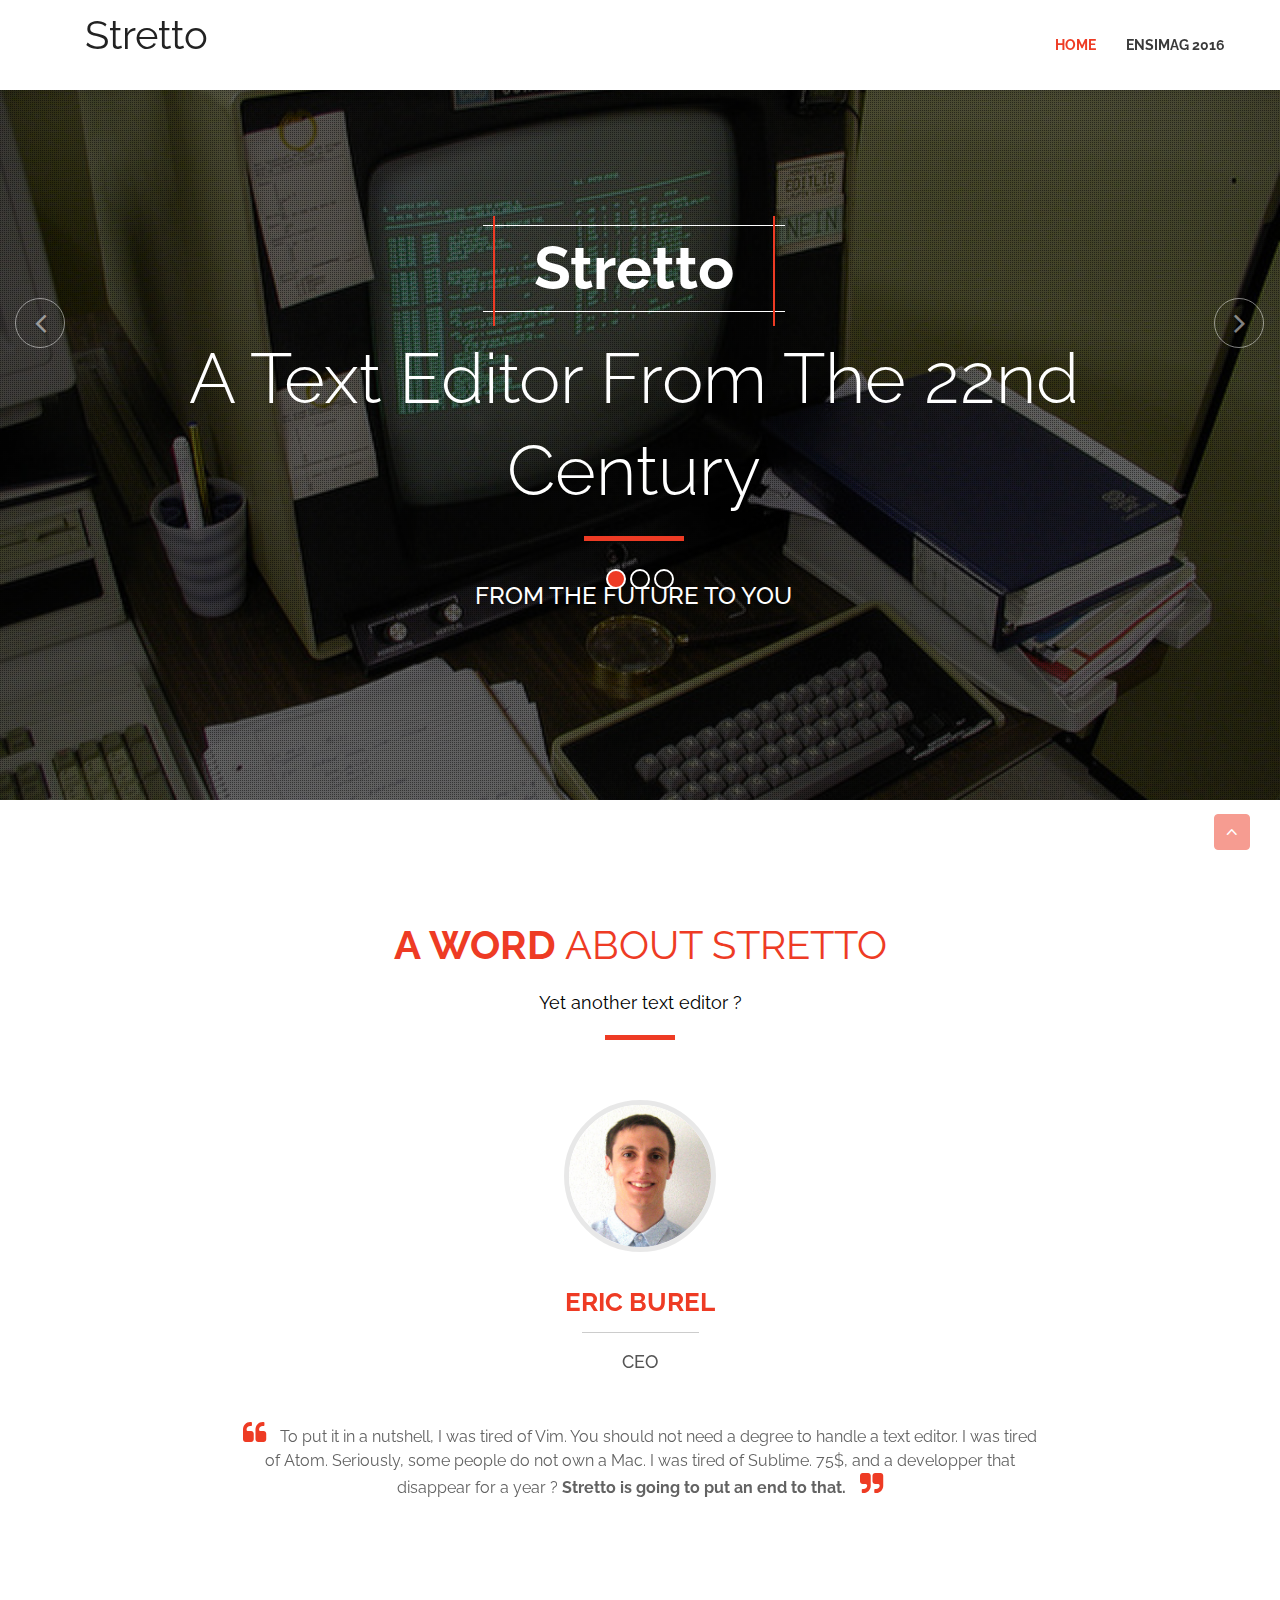
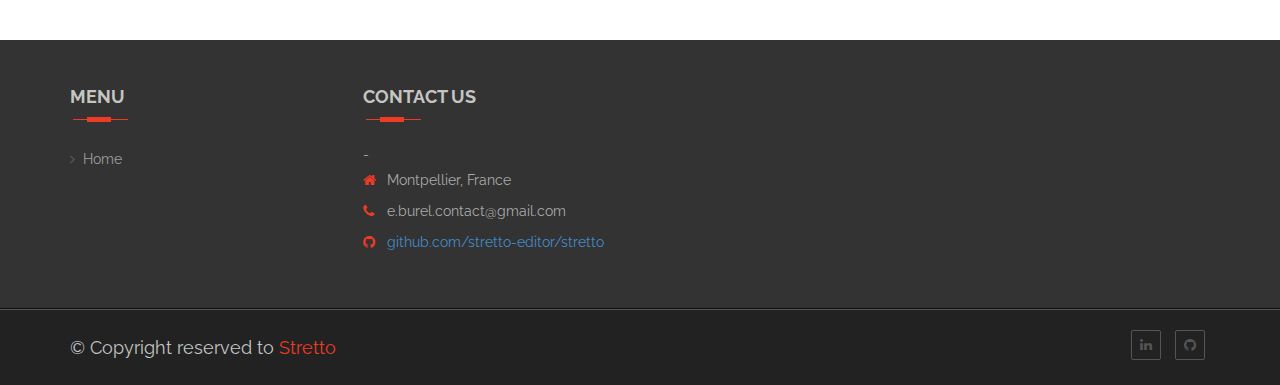
==== commit 7ee95665: "Updated subject page" ====
--- a/index.html
+++ b/index.html
@@ -56,12 +56,13 @@
                     <span class="icon-bar"></span>
                 </button>
                 <a class="navbar-brand" href="#">
-                    <img src="images/logo2.png" alt="">
+                    <!--<img src="images/logo2.png" alt="">-->
+                    Stretto
                 </a>
             </div><!--Navbar header End-->
             <nav class="collapse navbar-collapse navigation" id="bs-example-navbar-collapse-1" role="navigation">
                 <ul class="nav navbar-nav navbar-right ">
-                    <li class="active"> <a href="#slider_part" class="page-scroll">Home </a></li>
+                    <li class="active"> <a href="./index.html">Home </a></li>
                     <!--<li><a href="#portfolio" class="page-scroll" >Portfolio</a> </li>
                     <li><a href="#about" class="page-scroll">About Us </a> </li>
                     <li><a href="#team" class="page-scroll">Our Team </a> </li>
@@ -85,7 +86,7 @@
             <div class="carousel-inner">
                 <div class="item active">
                     <div class="overlay-slide">
-                        <img src="images/banner/p5.jpg" alt="" class="img-responsive">
+           	 			<img src="images/banner/computer.jpg" alt="" class="img-responsive">
                     </div>
                     <div class="carousel-caption">
                         <div class="col-md-12 col-xs-12 text-center">
@@ -98,7 +99,7 @@
                 </div>
                 <div class="item">
                     <div class="overlay-slide">
-                        <img src="images/banner/p3.jpg" alt="" class="img-responsive">
+           	 			<img src="images/banner/computer.jpg" alt="" class="img-responsive">
                     </div>
                     <div class="carousel-caption">
                         <div class="col-md-12 col-xs-12 text-center">
@@ -111,7 +112,7 @@
                 </div>
                 <div class="item">
                     <div class="overlay-slide">
-                        <img src="images/banner/p10.jpg" alt="" class="img-responsive">
+           	 			<img src="images/banner/computer.jpg" alt="" class="img-responsive">
                     </div>
                     <div class="carousel-caption">
                         <div class="col-md-12 col-xs-12 text-center">
--- a/css/custom.css
+++ b/css/custom.css
@@ -11,6 +11,7 @@
 2.  Header
 3.  Slider
 4.  Services
+background-size: cover;
 5.  Portfolio
 6.  About Us
 7.  Team
@@ -178,6 +179,23 @@
 }
 #footer{
     padding: 0;
+}
+
+.text-content p{
+    font-family: 'Arial',sans-serif;
+    font-size:16px;
+    line-height: 1.2
+}
+.text-content ul{
+    padding-top: 40px;
+    padding-left: 50px;
+    padding-right: 50px;
+}
+.text-content li{
+    list-style: circle;
+    margin-bottom:10px;
+    font-family: 'Arial',sans-serif;
+    font-size:15px;
 }
 
  /*Divider
@@ -376,7 +394,7 @@
 }
 .carousel-caption p{
     font-size:24px;
-    line-height: 62px;
+    line-height: 30px;
     font-weight: 500;
     color: #fff;
     transition-delay:.3s;
@@ -2575,7 +2593,8 @@
     color: #fff!important;
 }
 #about-details {
-    background: url('../images/banner/banner.jpg')fixed 50% 50%;
+    background: url('../images/banner/banner_filtered.jpg')fixed 0% 0% ;
+    background-size: cover;
 }
 
 .single-progress .progress{
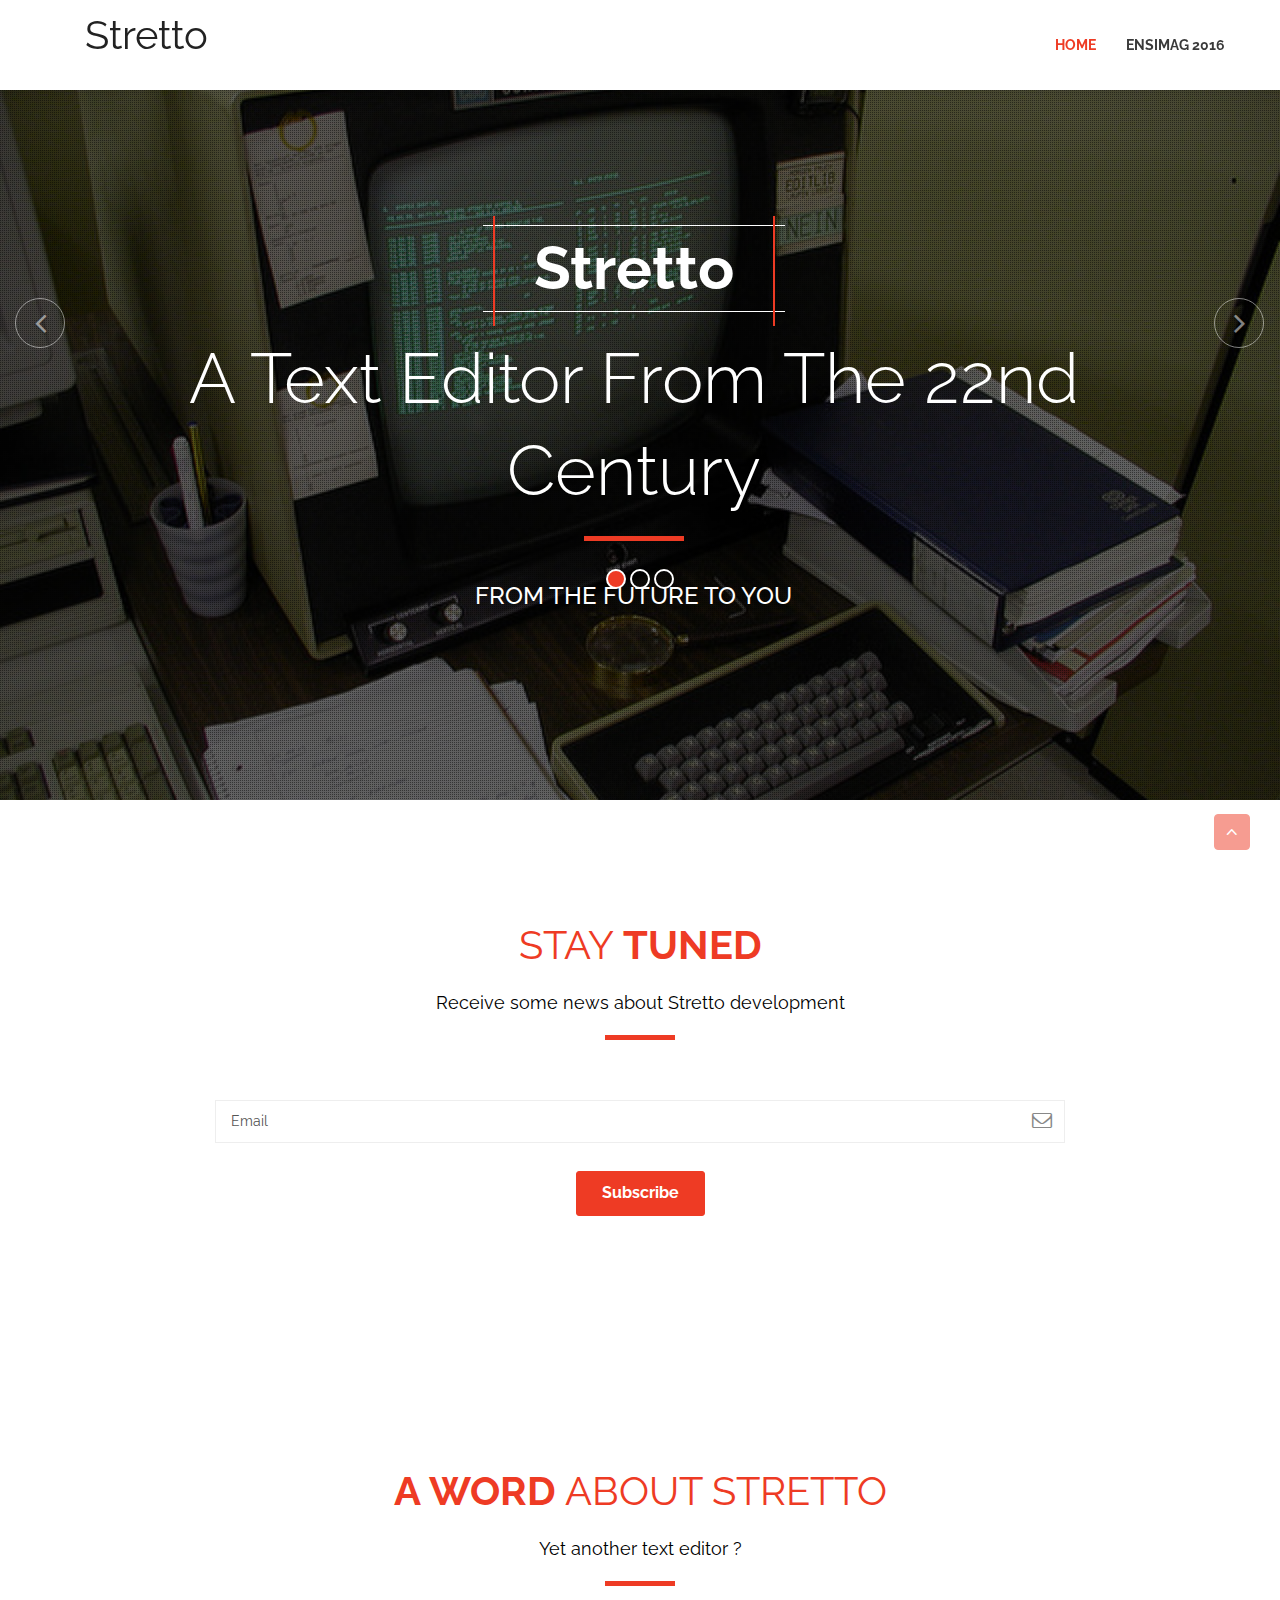
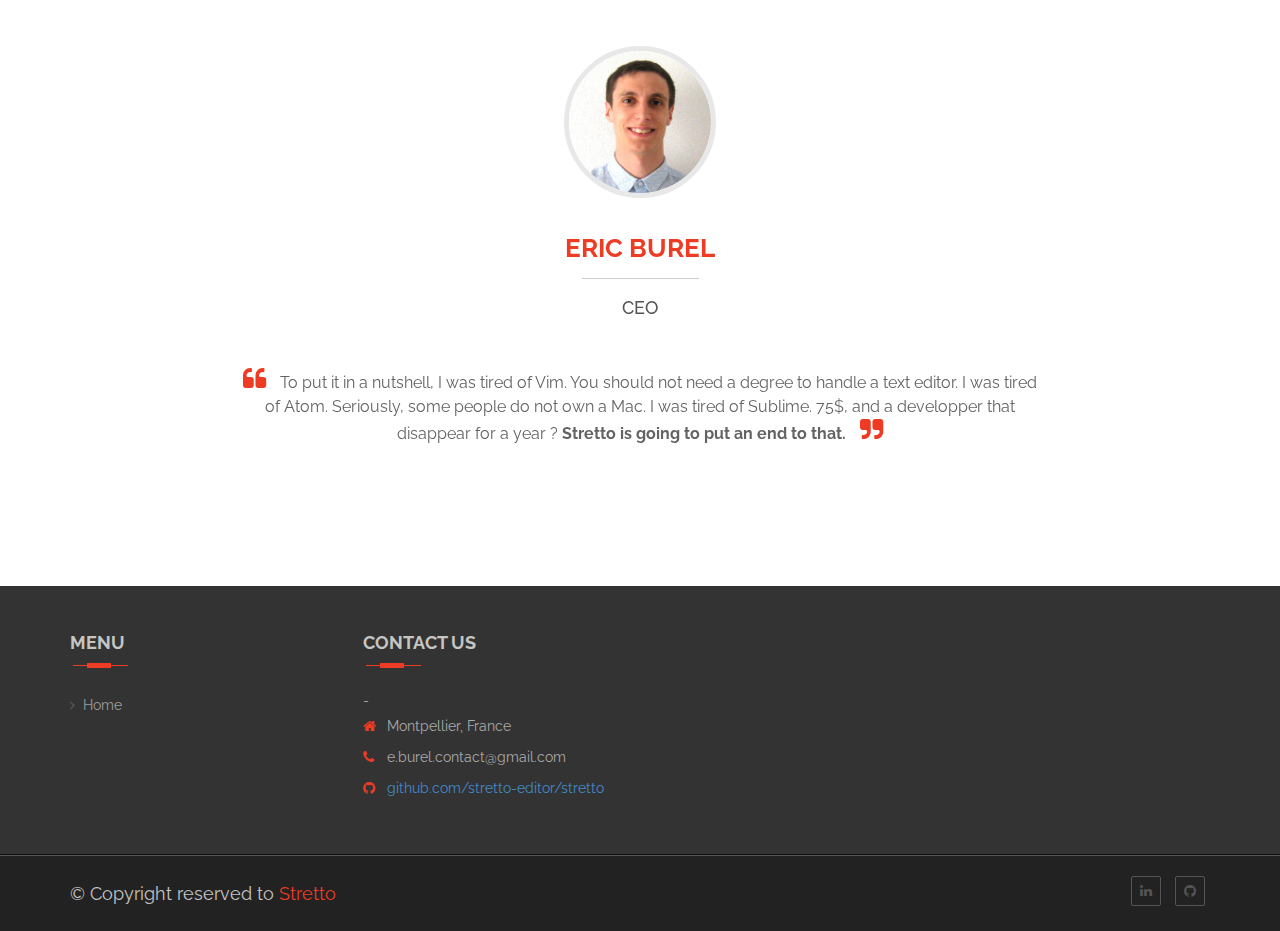
==== commit 5c3c21dc: "Added mailchimp form" ====
--- a/index.html
+++ b/index.html
@@ -138,6 +138,48 @@
         </div>
     </section>
     <!--/ Slider end -->
+    <section id="contact">
+    <div class="container">
+        <div class="row">
+            <div class="col-md-12 col-sm-12 col-xs-12">
+                <div class="feature_header text-center">
+                    <h3 class="feature_title">Stay <b>tuned</b></h3>
+                    <h4 class="feature_sub">Receive some news about Stretto development</h4>
+                    <div class="divider"></div>
+                </div>
+            </div>
+        </div>
+        <div class="row">
+            <div class="contact_full">
+                <div class="col-md-12">
+                    <div class="left_contact center-block">
+                        <form action="//github.us13.list-manage.com/subscribe/post?u=3d65efe0ceb03f45a647f56c7&amp;id=0f3efeb837"
+                        method="post" id="mc-embedded-subscribe-form" name="mc-embedded-subscribe-form" class="validate" target="_blank" novalidate>
+                            <div class="form-level">
+                                <input name="EMAIL" placeholder="Email" id="mce-EMAIL" class="input-block required" value="" type="email">
+                                <span class="form-icon fa fa-envelope-o"></span>
+                            </div>
+                            <!-- real people should not fill this in and expect good things - do not remove this or risk form bot signups-->
+                            <div style="position: absolute; left: -5000px;" aria-hidden="true"><input type="text" name="b_5582fc598a1191684c8b378ca_0ea10b3e00" tabindex="-1" value=""></div>
+
+                            <div class="col-md-12 text-center">
+                                <input type="submit" name="subscribe" value="Subscribe" class="button btn btn-main featured">
+                            </div>
+                        </form>
+                    </div>
+                </div>
+
+    <!--            <div class="col-md-6 right">
+                    <div class="form-level">
+                        <textarea name="" id="messege"  rows="5" class="textarea-block" placeholder="message"></textarea>
+                        <span class="form-icon fa fa-pencil"></span>
+                    </div>
+                </div>-->
+            </div>
+        </div>
+    </div>
+</section>
+
 
     <!-- Testimonial Start -->
 
@@ -369,6 +411,11 @@
         icon: "images/map1.png"
     });
 </script>
+    <script type="text/javascript">(function(e,b){if(!b.__SV){var a,f,i,g;window.mixpanel=b;b._i=[];b.init=function(a,e,d){function f(b,h){var a=h.split(".");2==a.length&&(b=b[a[0]],h=a[1]);b[h]=function(){b.push([h].concat(Array.prototype.slice.call(arguments,0)))}}var c=b;"undefined"!==typeof d?c=b[d]=[]:d="mixpanel";c.people=c.people||[];c.toString=function(b){var a="mixpanel";"mixpanel"!==d&&(a+="."+d);b||(a+=" (stub)");return a};c.people.toString=function(){return c.toString(1)+".people (stub)"};i="disable time_event track track_pageview track_links track_forms register register_once alias unregister identify name_tag set_config people.set people.set_once people.increment people.append people.union people.track_charge people.clear_charges people.delete_user".split(" ");
+    for(g=0;g<i.length;g++)f(c,i[g]);b._i.push([a,e,d])};b.__SV=1.2;a=e.createElement("script");a.type="text/javascript";a.async=!0;a.src="undefined"!==typeof MIXPANEL_CUSTOM_LIB_URL?MIXPANEL_CUSTOM_LIB_URL:"file:"===e.location.protocol&&"//cdn.mxpnl.com/libs/mixpanel-2-latest.min.js".match(/^\/\//)?"https://cdn.mxpnl.com/libs/mixpanel-2-latest.min.js":"//cdn.mxpnl.com/libs/mixpanel-2-latest.min.js";f=e.getElementsByTagName("script")[0];f.parentNode.insertBefore(a,f)}})(document,window.mixpanel||[]);
+    mixpanel.init("96ddbb5d593abe1ede6477f411e5e4f9");
+    mixpanel.track("Viewed page Index");
+</script>
 
 </body>
 </html>
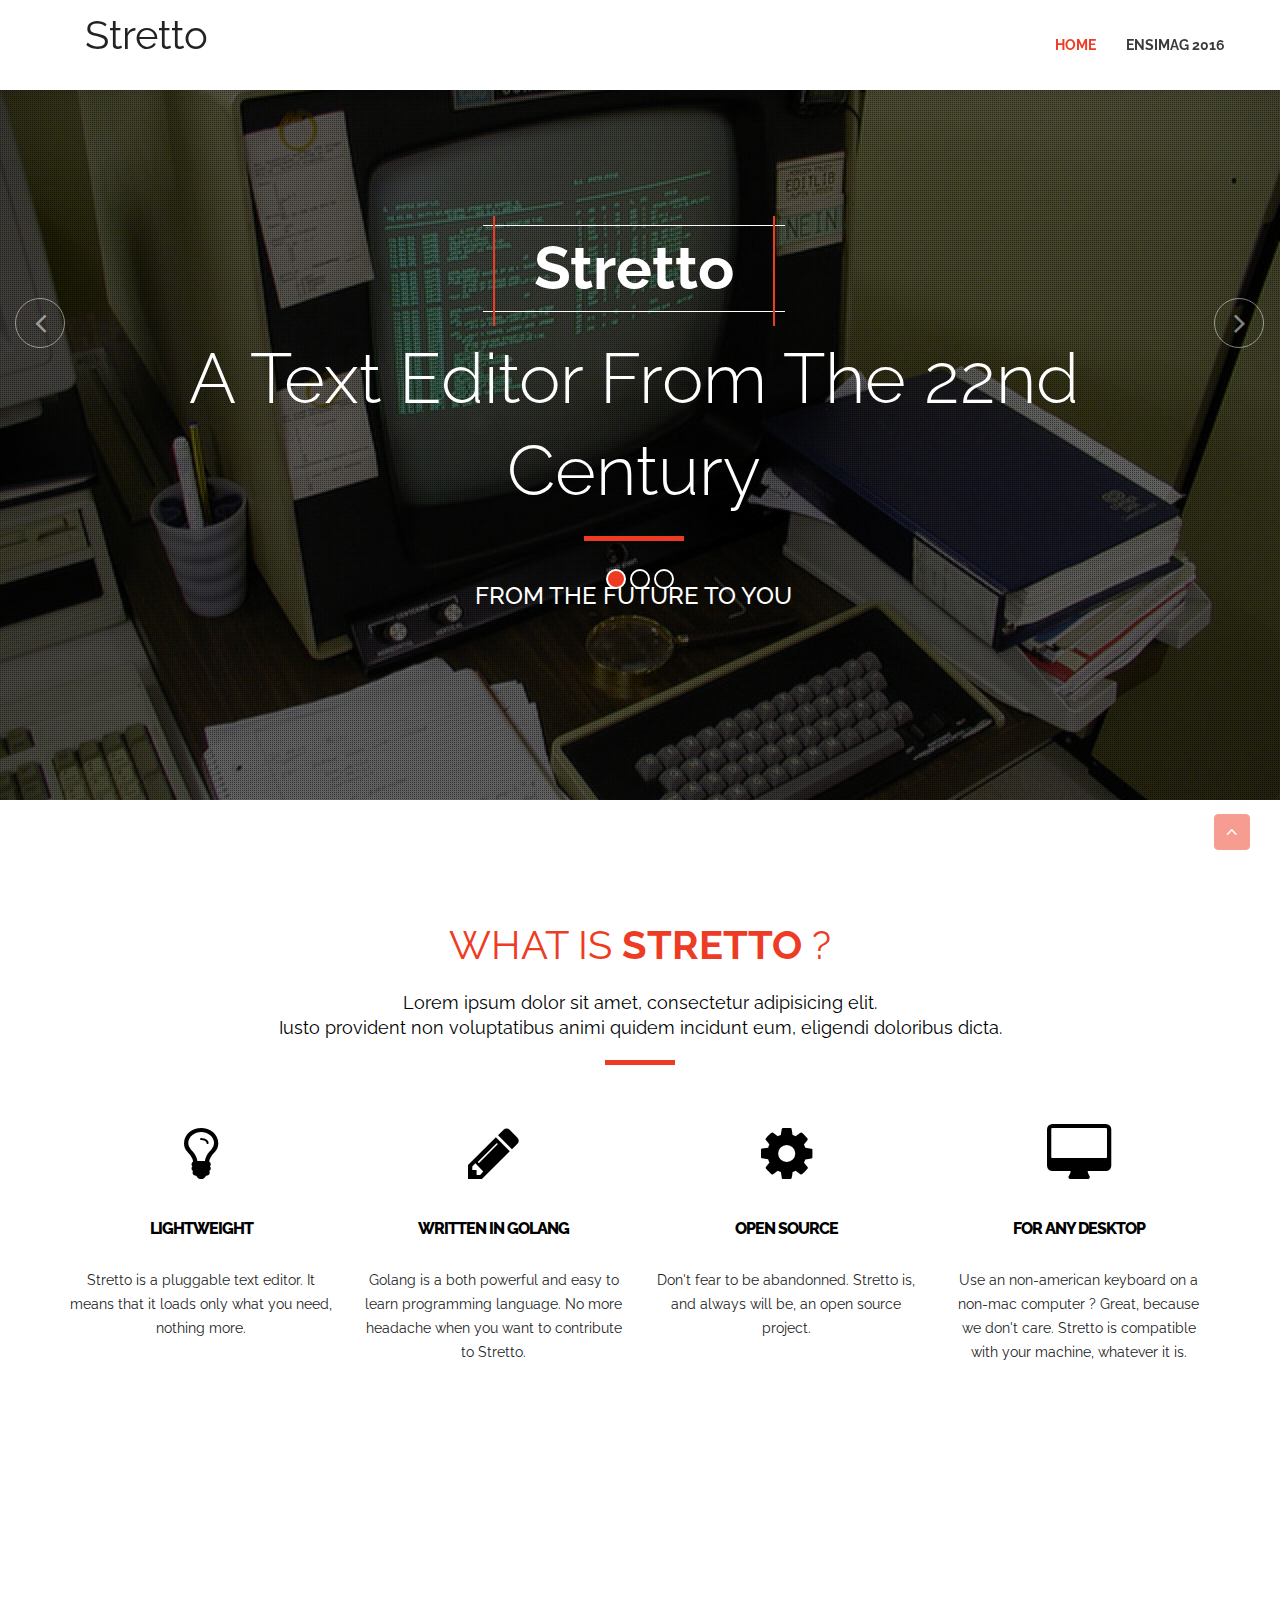
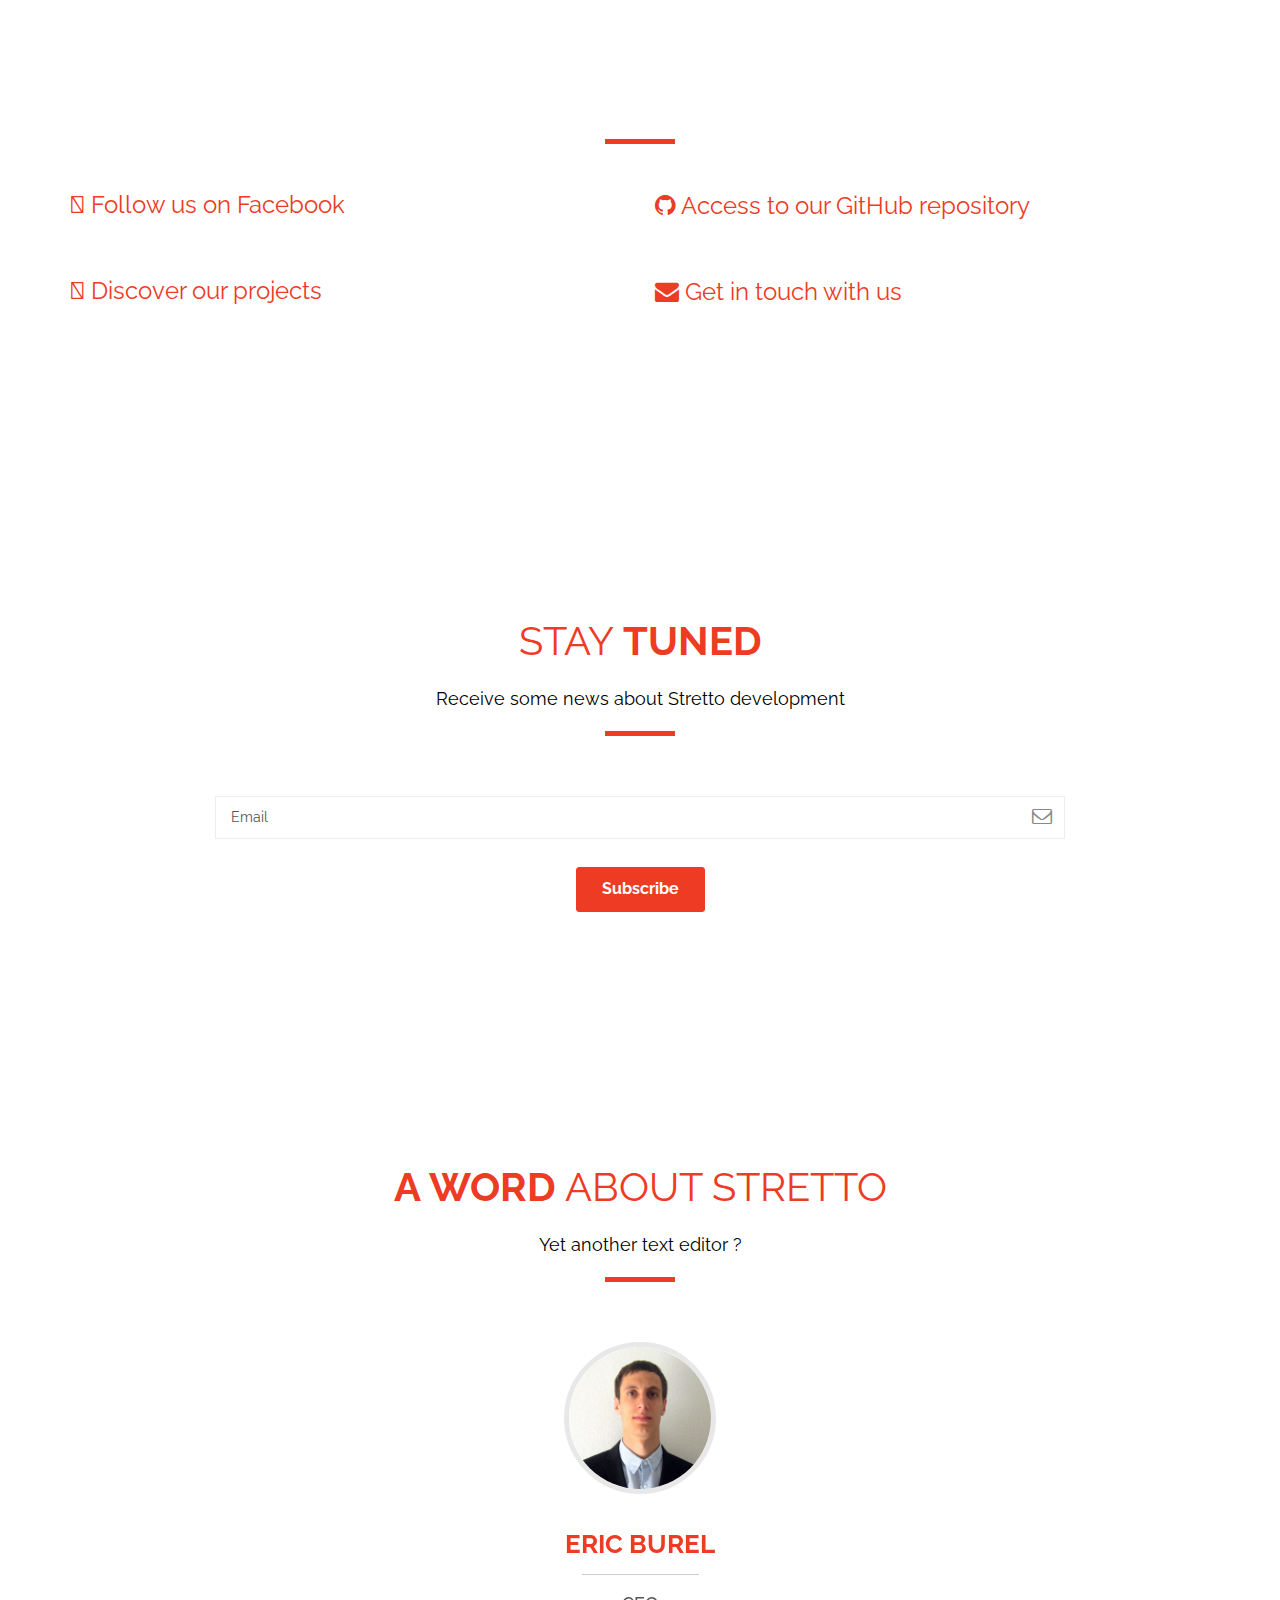
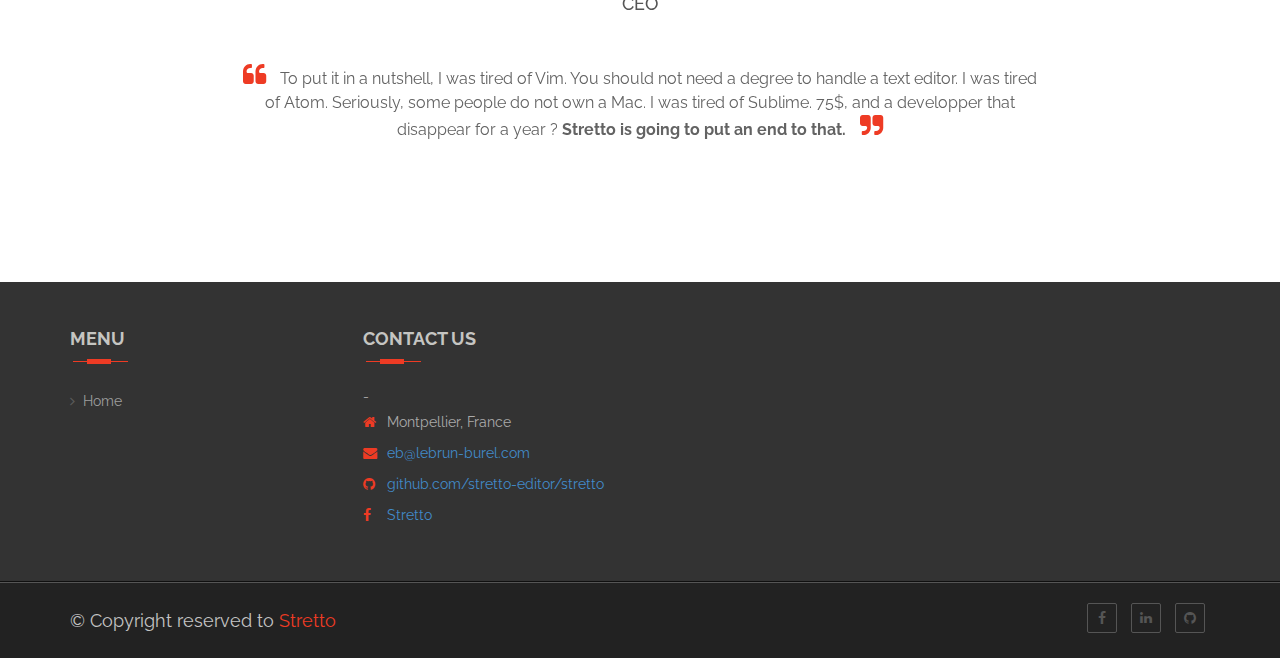
==== commit e83dd3fb: "Added some info and links" ====
--- a/index.html
+++ b/index.html
@@ -138,6 +138,105 @@
         </div>
     </section>
     <!--/ Slider end -->
+
+    <section id="service">
+        <div class="container">
+            <div class="row">
+                <div class="col-md-12 col-sm-12 col-xs-12">
+                    <div class="feature_header text-center">
+                        <h3 class="feature_title">What is <b>Stretto</b> ?</h3>
+                        <h4 class="feature_sub">Lorem ipsum dolor sit amet, consectetur adipisicing elit. <br>Iusto provident non voluptatibus animi quidem incidunt eum, eligendi doloribus dicta.</h4>
+                        <div class="divider"></div>
+                    </div>
+                </div>  <!-- Col-md-12 End -->
+            </div>
+            <div class="row">
+                <div class="main_feature text-center">
+                    <div class="col-md-3 col-xs-12 col-sm-6">
+                        <div class="feature_content">
+                            <i class="fa fa-lightbulb-o"></i>
+                            <h5>Lightweight</h5>
+                            <p>Stretto is a pluggable text editor. It means that it loads only what you need, nothing more.</p>
+                            <!--<button class="btn btn-main"> Read More</button>-->
+                        </div>
+                    </div>
+                    <div class="col-md-3 col-xs-12 col-sm-6">
+                        <div class="feature_content">
+                            <i class="fa fa-pencil"></i>
+                            <h5>Written in Golang</h5>
+                            <p>Golang is a both powerful and easy to learn programming language. No more headache when you want to contribute to Stretto.</p>
+                            <!--<button class="btn btn-main"> Read More</button>-->
+                        </div>
+                    </div> <!-- Col-md-4 Single_feature End -->
+                    <div class="col-md-3 col-xs-12 col-sm-6">
+                        <div class="feature_content">
+                            <i class="fa fa-cog"></i>
+                            <h5>Open source</h5>
+                            <p>Don't fear to be abandonned. Stretto is, and always will be, an open source project.</p>
+                            <!--<button class="btn btn-main"> Read More</button>-->
+                        </div>
+                    </div> <!-- Col-md-4 Single_feature End -->
+                    <div class="col-md-3 col-xs-12 col-sm-6">
+                        <div class="feature_content">
+                            <i class="fa fa-desktop"></i>
+                            <h5>For any desktop</h5>
+                            <p>Use an non-american keyboard on a non-mac computer ? Great, because we don't care. Stretto is compatible with your machine, whatever it is.</p>
+                            <!--<button class="btn btn-main"> Read More</button>-->
+                        </div>
+                    </div> <!-- Col-md-4 Single_feature End -->
+                    <!-- <button class="btn btn-main"> Read More</button> -->
+                </div>
+            </div>  <!-- Row End -->
+        </div>  <!-- Container End -->
+    </section>
+
+    <!-- About details start -->
+    <section id="about-details">
+        <div class="container">
+            <div class="row">
+                <div class="col-md-12 col-sm-12 col-xs-12">
+                    <div class="feature_header text-center">
+                        <h3 class="feature_title"><b>Get more</b> info</h3>
+                        <h4 class="feature_sub">You think Stretto is a great idea ? Keep following us !</h4>
+                        <div class="divider"></div>
+                    </div>
+                </div>  <!-- Col-md-12 End -->
+            </div>
+            <div class="about-desc">
+                <div class="row links">
+                    <!-- Left about end -->
+                    <div class="col-md-6 link">
+                        <a href="https://www.facebook.com/Stretto-841328495972117/?fref=ts">
+                            <span class="fa-facebook"></span> Follow us on Facebook
+                        </a>
+                    </div>
+                    <div class="col-md-6 link">
+                        <a href="https://github.com/stretto-editor/stretto">
+                            <span class="fa fa-github"></span> Access to our GitHub repository
+                        </a>
+                    </div>
+                </div> <!--row end -->
+                <div class="row links">
+                    <!-- Left about end -->
+                    <div class="col-md-6 link">
+                        <a href="https://www.lebrun-burel.com">
+                            <span class="fa-link"></span> Discover our projects
+                        </a>
+                    </div>
+                    <div class="col-md-6 link">
+                        <a href="mailto:eb@lebrun-burel.com">
+                            <span class="fa fa-envelope"></span> Get in touch with us
+                        </a>
+                    </div>
+                </div> <!--row end -->
+            </div> <!-- about desc end -->
+        </div>
+    </section>
+    <!-- About details end -->
+
+
+
+    <!-- NEWLSETTER -->
     <section id="contact">
     <div class="container">
         <div class="row">
@@ -179,6 +278,7 @@
         </div>
     </div>
 </section>
+<!-- END NEWSLETTER -->
 
 
     <!-- Testimonial Start -->
@@ -198,7 +298,7 @@
                 <div id="testimonial-carousel" class="owl-carousel owl-theme text-center testimonial-slide">
                     <div class="item">
                         <div class="testimonial-thumb">
-                            <img class="img-circle" src="images/team/eric_carre_300.jpg" alt="testimonial" >
+                            <img class="img-circle" src="images/team/eric_profil_costume_300.jpg" alt="testimonial" >
                         </div>
                         <div class="testimonial-content">
                             <h3 class="name">Eric Burel <span>CEO</span></h3>
@@ -290,10 +390,13 @@
                 <span> Montpellier, France</span></li>
                 <!---<li><i class="fa fa-globe"></i>
                 <span> +880-12345678</span></li>-->
-                <li><i class="fa fa-phone"></i>
-                    <span>e.burel.contact@gmail.com</span></li>
+                <li><i class="fa fa-envelope"></i>
+                    <span><a href="mailto:eb@lebrun-burel.com">eb@lebrun-burel.com</a></span>
+                </li>
                     <li><i class="fa fa-github"></i>
-                        <span><a href="https://github.com/stretto-editor/stretto">github.com/stretto-editor/stretto</a></span></li>
+                        <span><a href="https://github.com/stretto-editor/stretto" target="_blank">github.com/stretto-editor/stretto</a></span></li>
+                    <li><i class="fa fa-facebook"></i>
+                        <span><a href="https://www.facebook.com/Stretto-841328495972117/?fref=ts" target="_blanl">Stretto</a></span></li>
                     </ul>
                 </div>
             </div>
@@ -330,8 +433,9 @@
             <div class="col-md-6 col-sm-6 col-xs-12">
                 <div class="footer_mid pull-right">
                     <ul class="social-contact list-inline">
-                        <li><a href="https://fr.linkedin.com/in/ericburel"> <i class="fa fa-linkedin"></i></a></li>
-                        <li><a href="https://github.com/stretto-editor/stretto"> <i class="fa fa-github"></i></a></li>
+                        <li><a href="https://www.facebook.com/Stretto-841328495972117/?fref=ts" target="_blank"> <i class="fa fa-facebook"></i></a></li>
+                        <li><a href="https://fr.linkedin.com/in/ericburel" target="_blank"> <i class="fa fa-linkedin"></i></a></li>
+                        <li><a href="https://github.com/stretto-editor/stretto" target="_blank"> <i class="fa fa-github"></i></a></li>
                     </ul>
                 </div>
             </div>
--- a/css/custom.css
+++ b/css/custom.css
@@ -2646,3 +2646,15 @@
     right: 10px;
     top: -10px;
 }
+
+
+/* CUSTOM */
+.link a{
+    background-color: #ffffff;
+    color: #EE3B24;
+    font-size:24px;
+}
+
+.links{
+    margin-bottom:60px;
+}
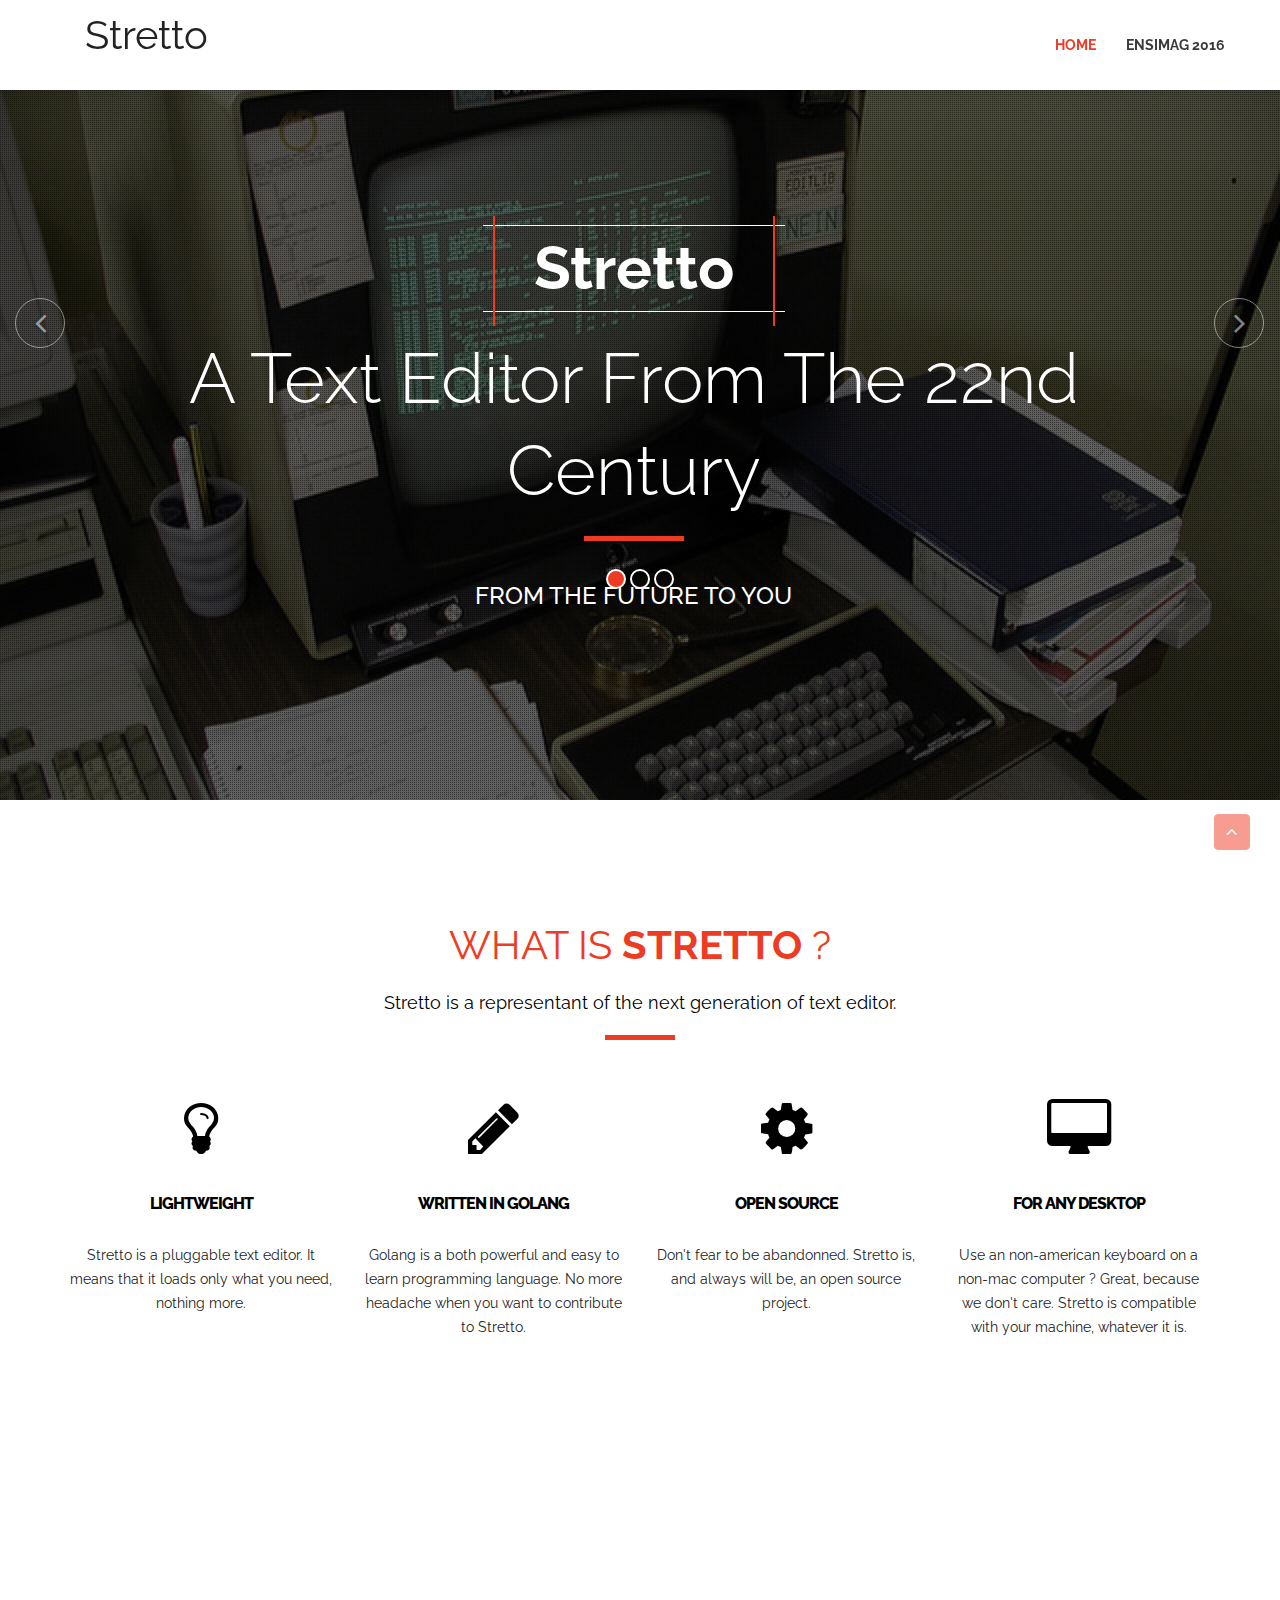
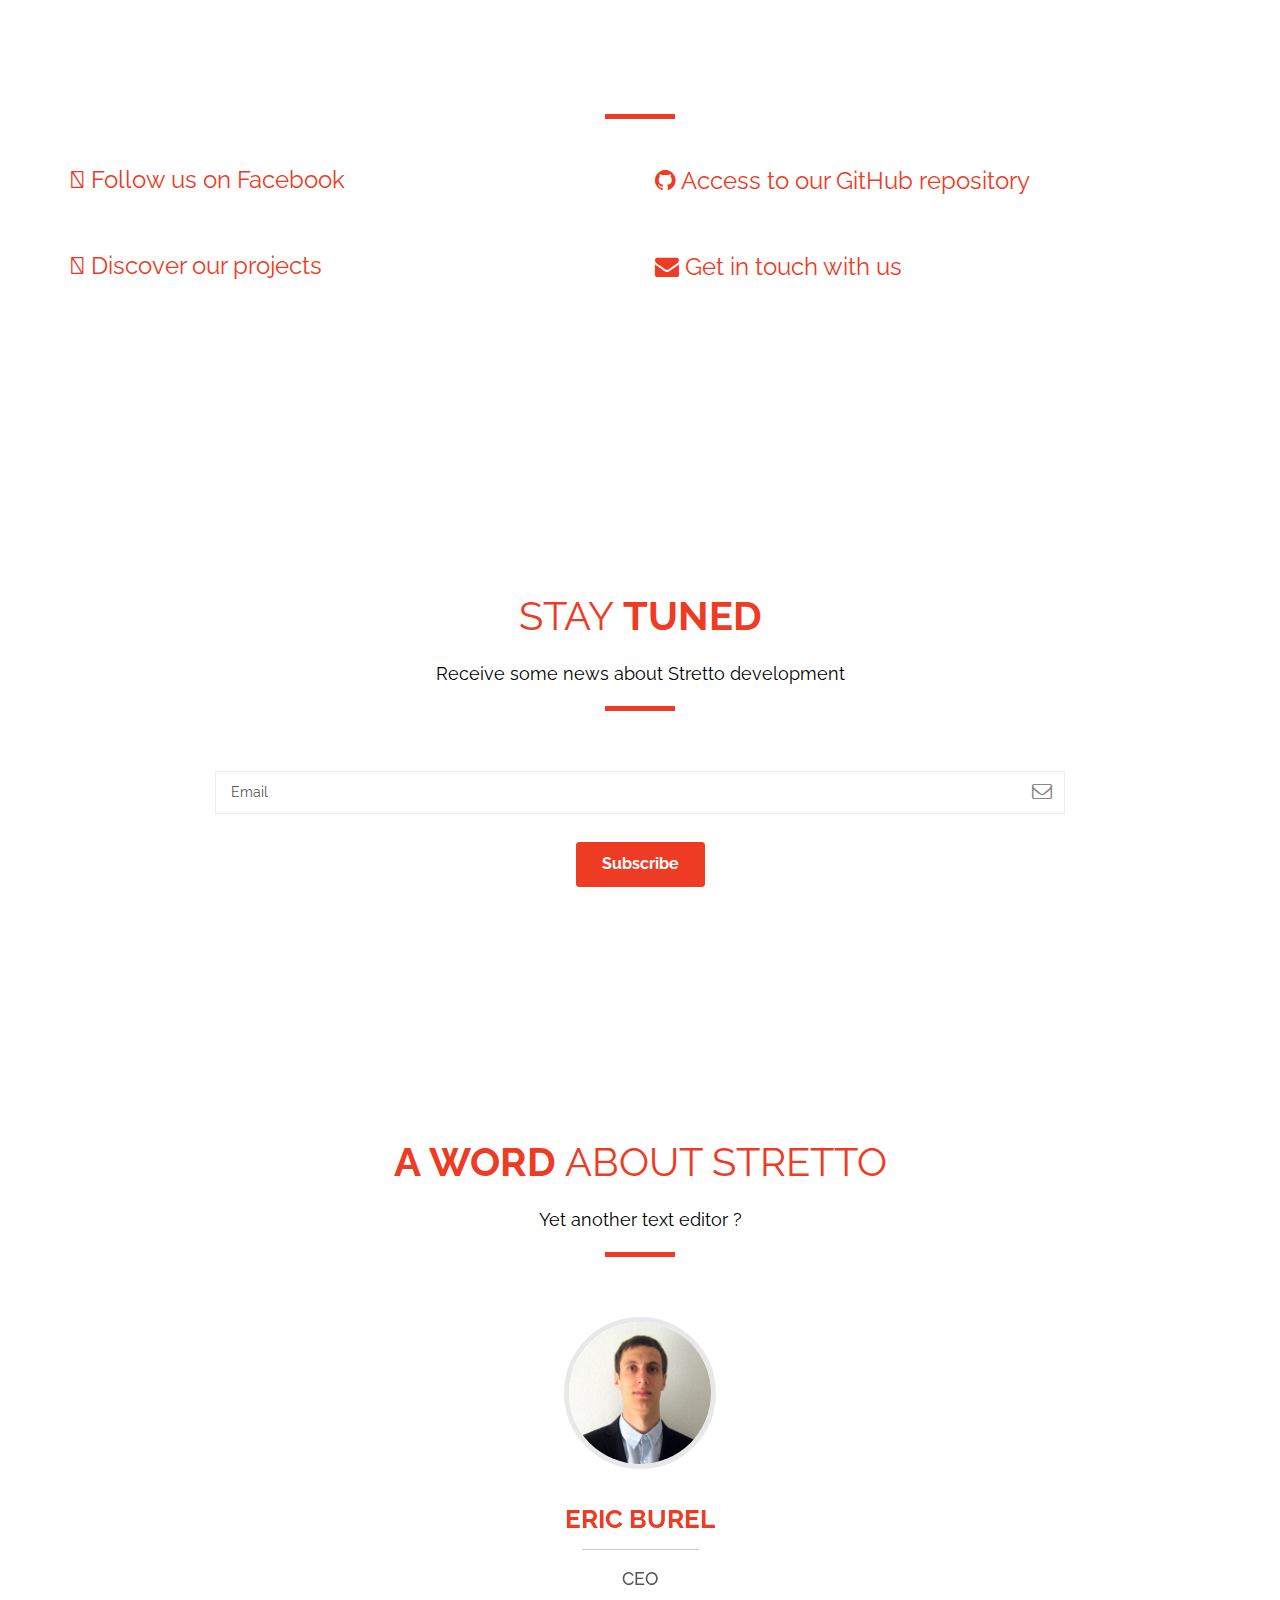
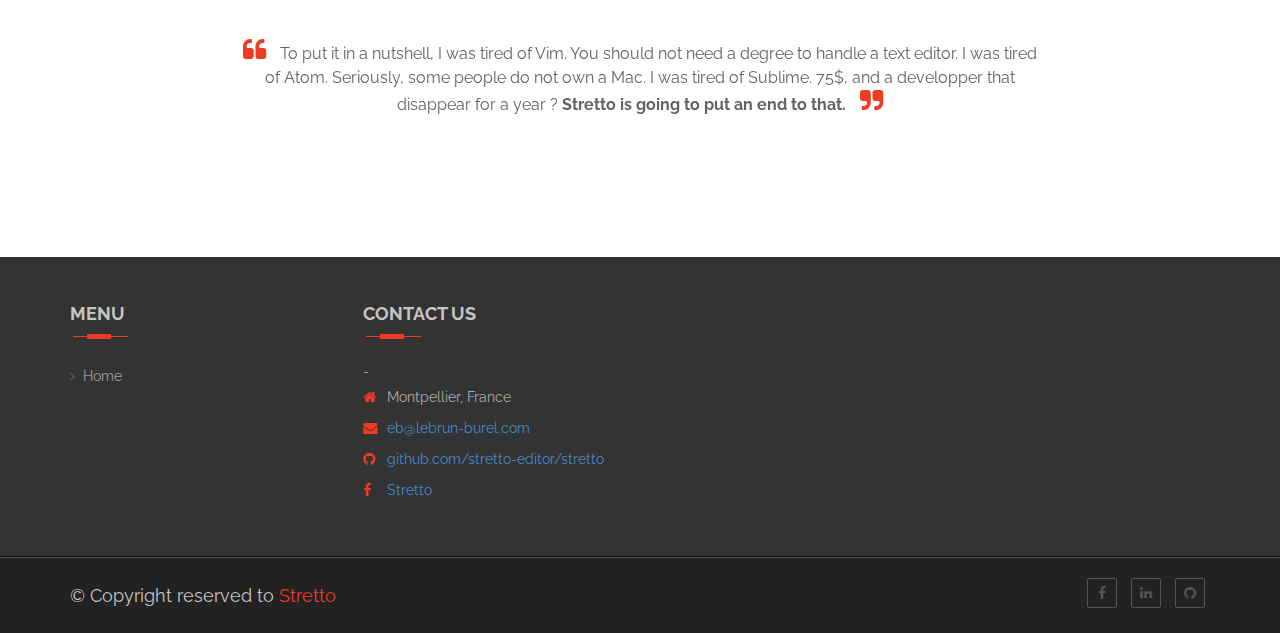
==== commit 0dc3d49a: "fix lorem" ====
--- a/index.html
+++ b/index.html
@@ -145,7 +145,7 @@
                 <div class="col-md-12 col-sm-12 col-xs-12">
                     <div class="feature_header text-center">
                         <h3 class="feature_title">What is <b>Stretto</b> ?</h3>
-                        <h4 class="feature_sub">Lorem ipsum dolor sit amet, consectetur adipisicing elit. <br>Iusto provident non voluptatibus animi quidem incidunt eum, eligendi doloribus dicta.</h4>
+                        <h4 class="feature_sub">Stretto is a representant of the next generation of text editor.</h4>
                         <div class="divider"></div>
                     </div>
                 </div>  <!-- Col-md-12 End -->
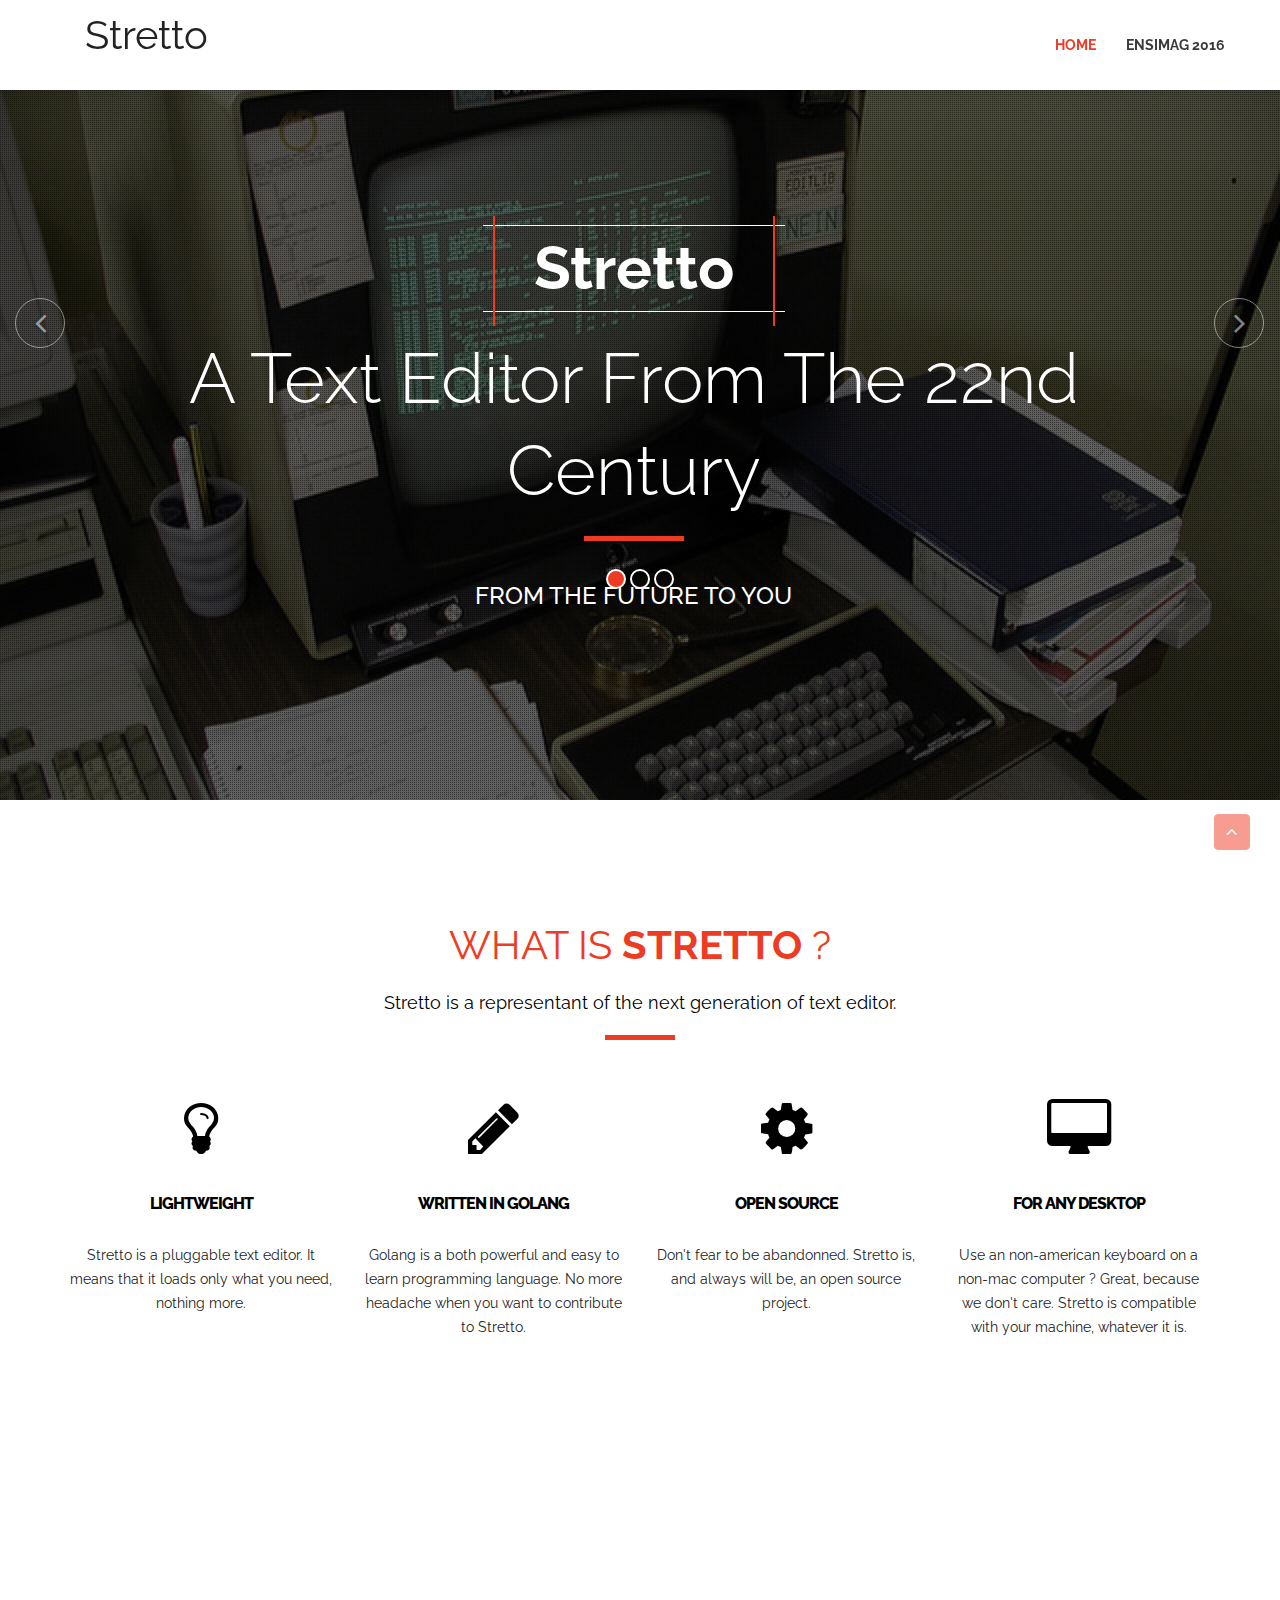
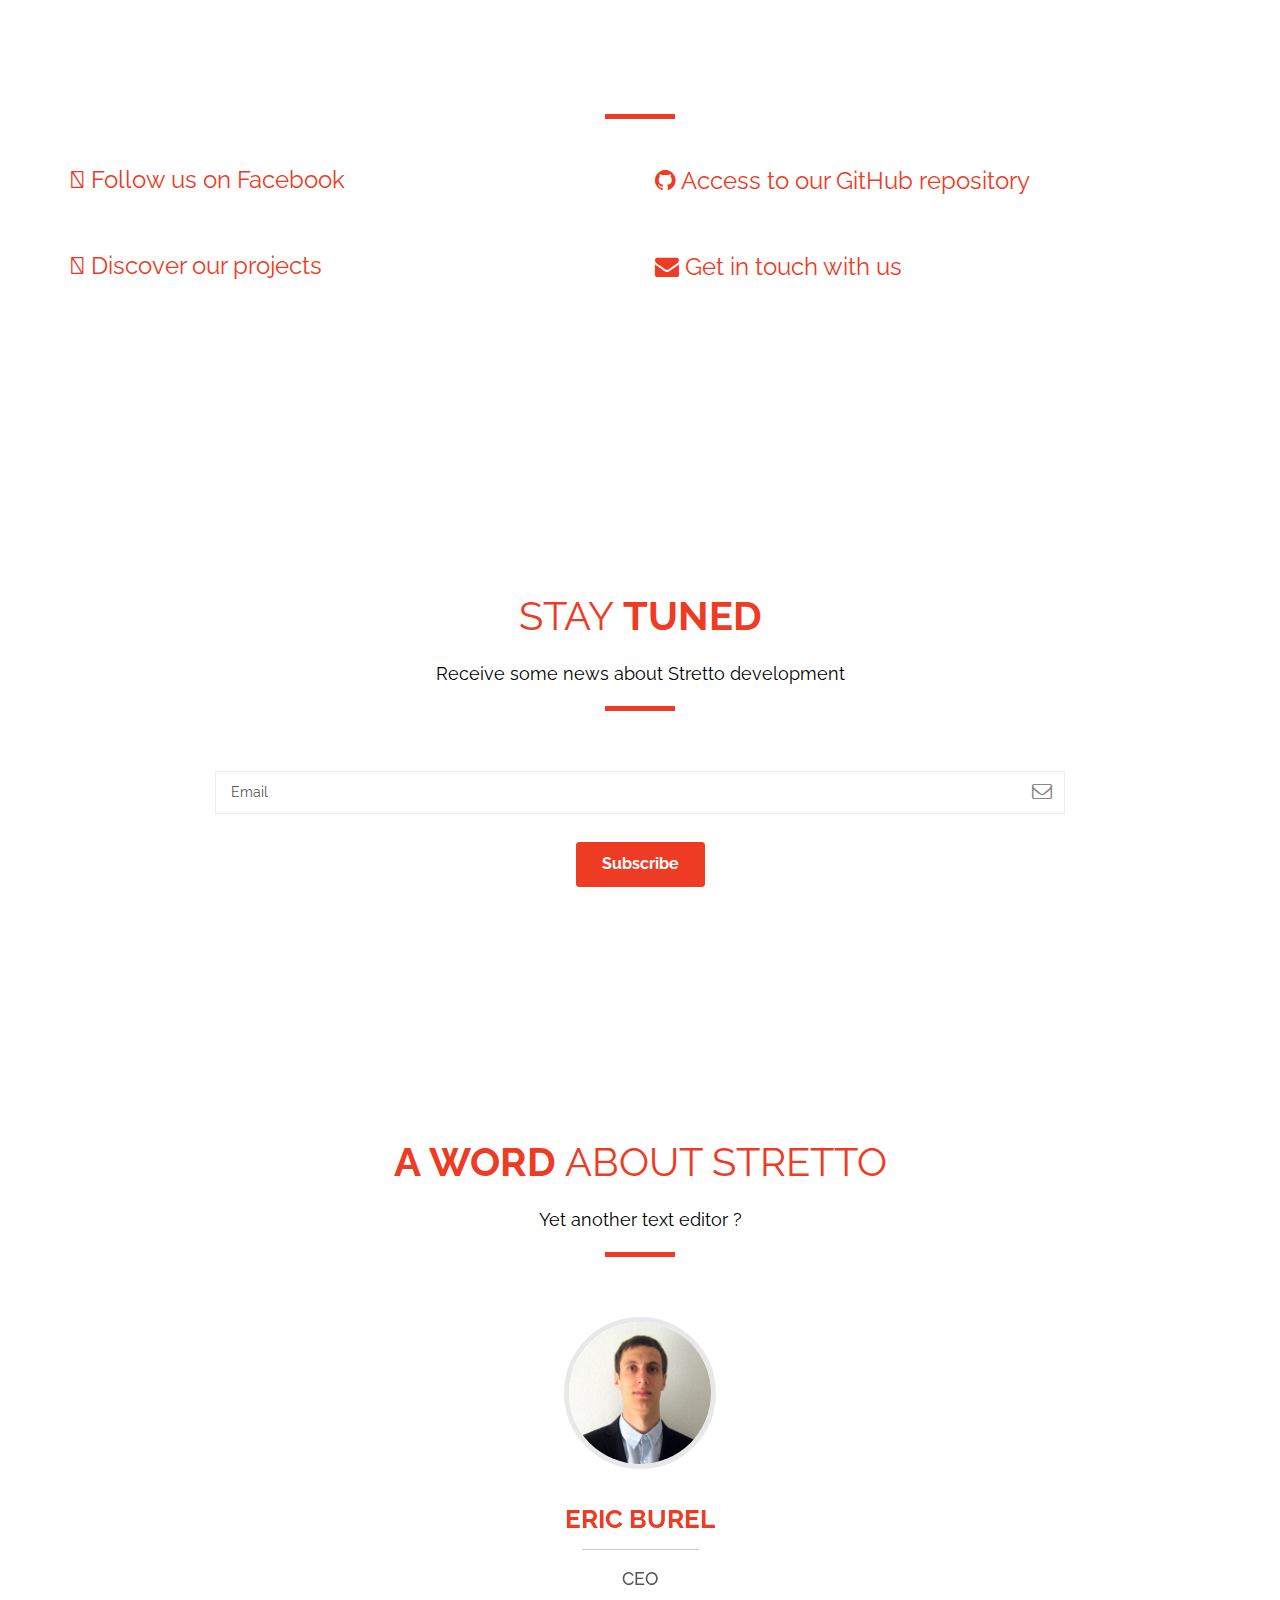
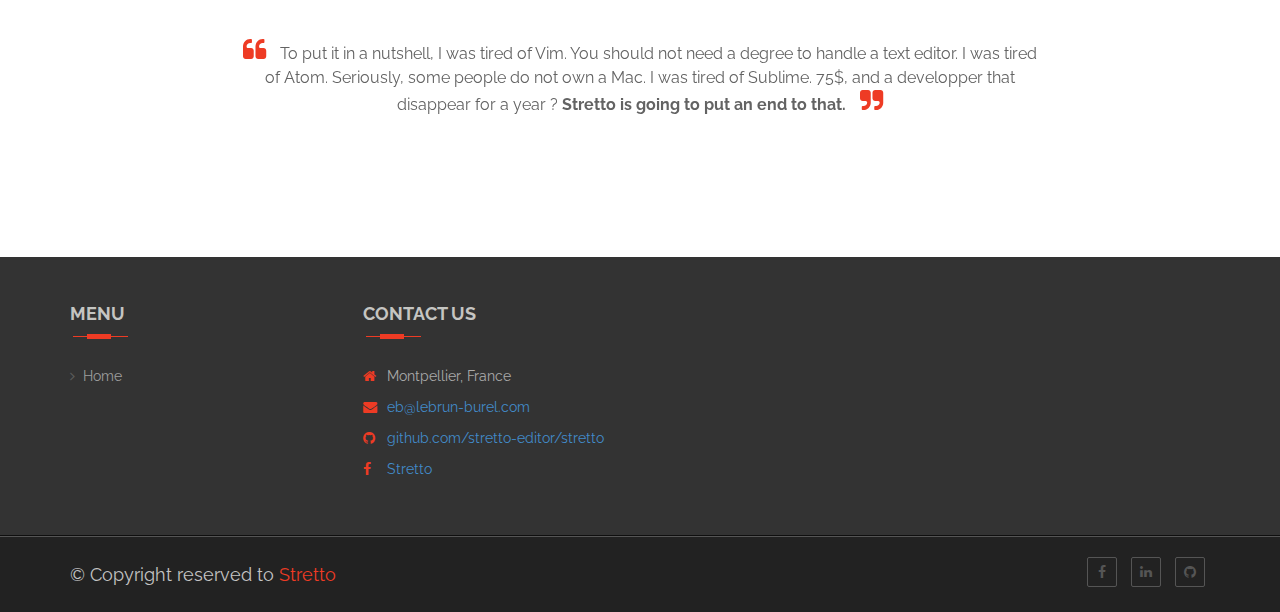
==== commit 9f52de19: "fix hyphen in the footer" ====
--- a/index.html
+++ b/index.html
@@ -386,7 +386,7 @@
     <h3 class="menu_head">Contact us</h3>
     <div class="footer_menu_contact">
         <ul>
-            -<li> <i class="fa fa-home"></i>
+            <li> <i class="fa fa-home"></i>
                 <span> Montpellier, France</span></li>
                 <!---<li><i class="fa fa-globe"></i>
                 <span> +880-12345678</span></li>-->
